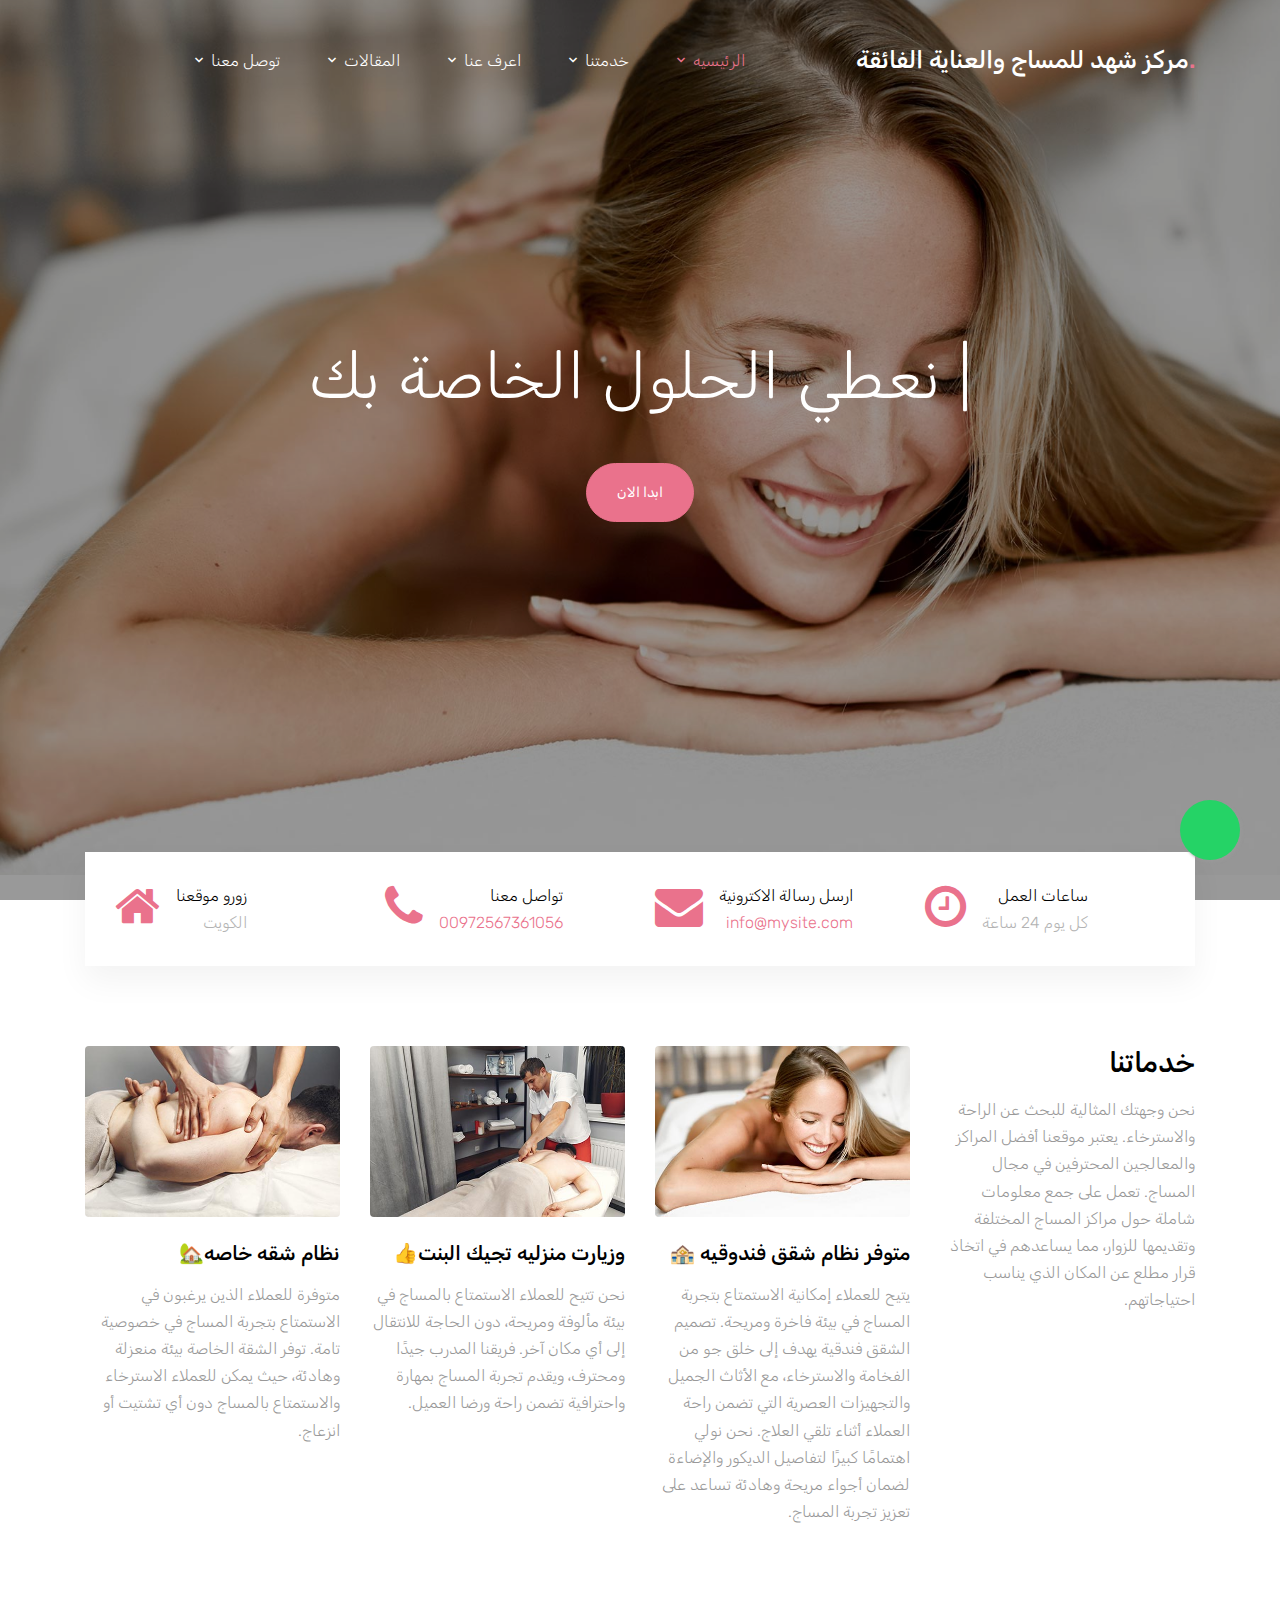
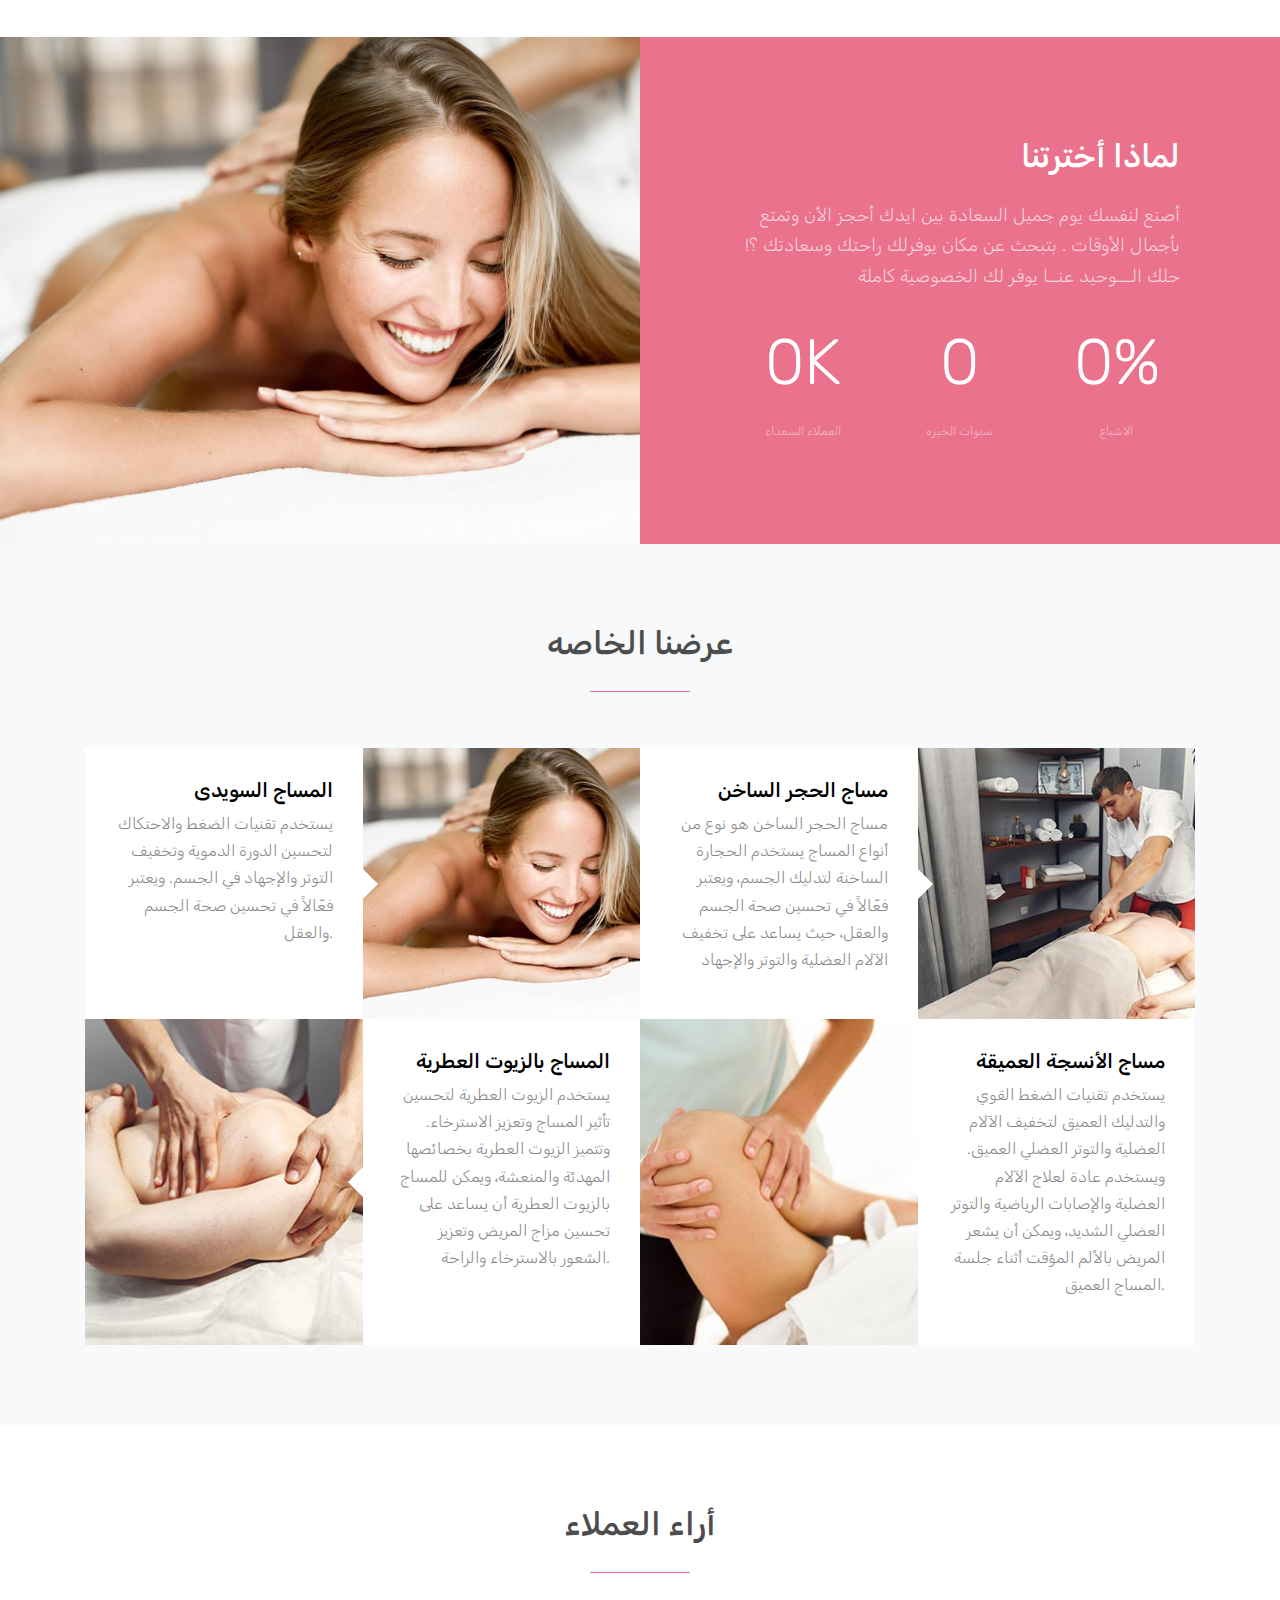
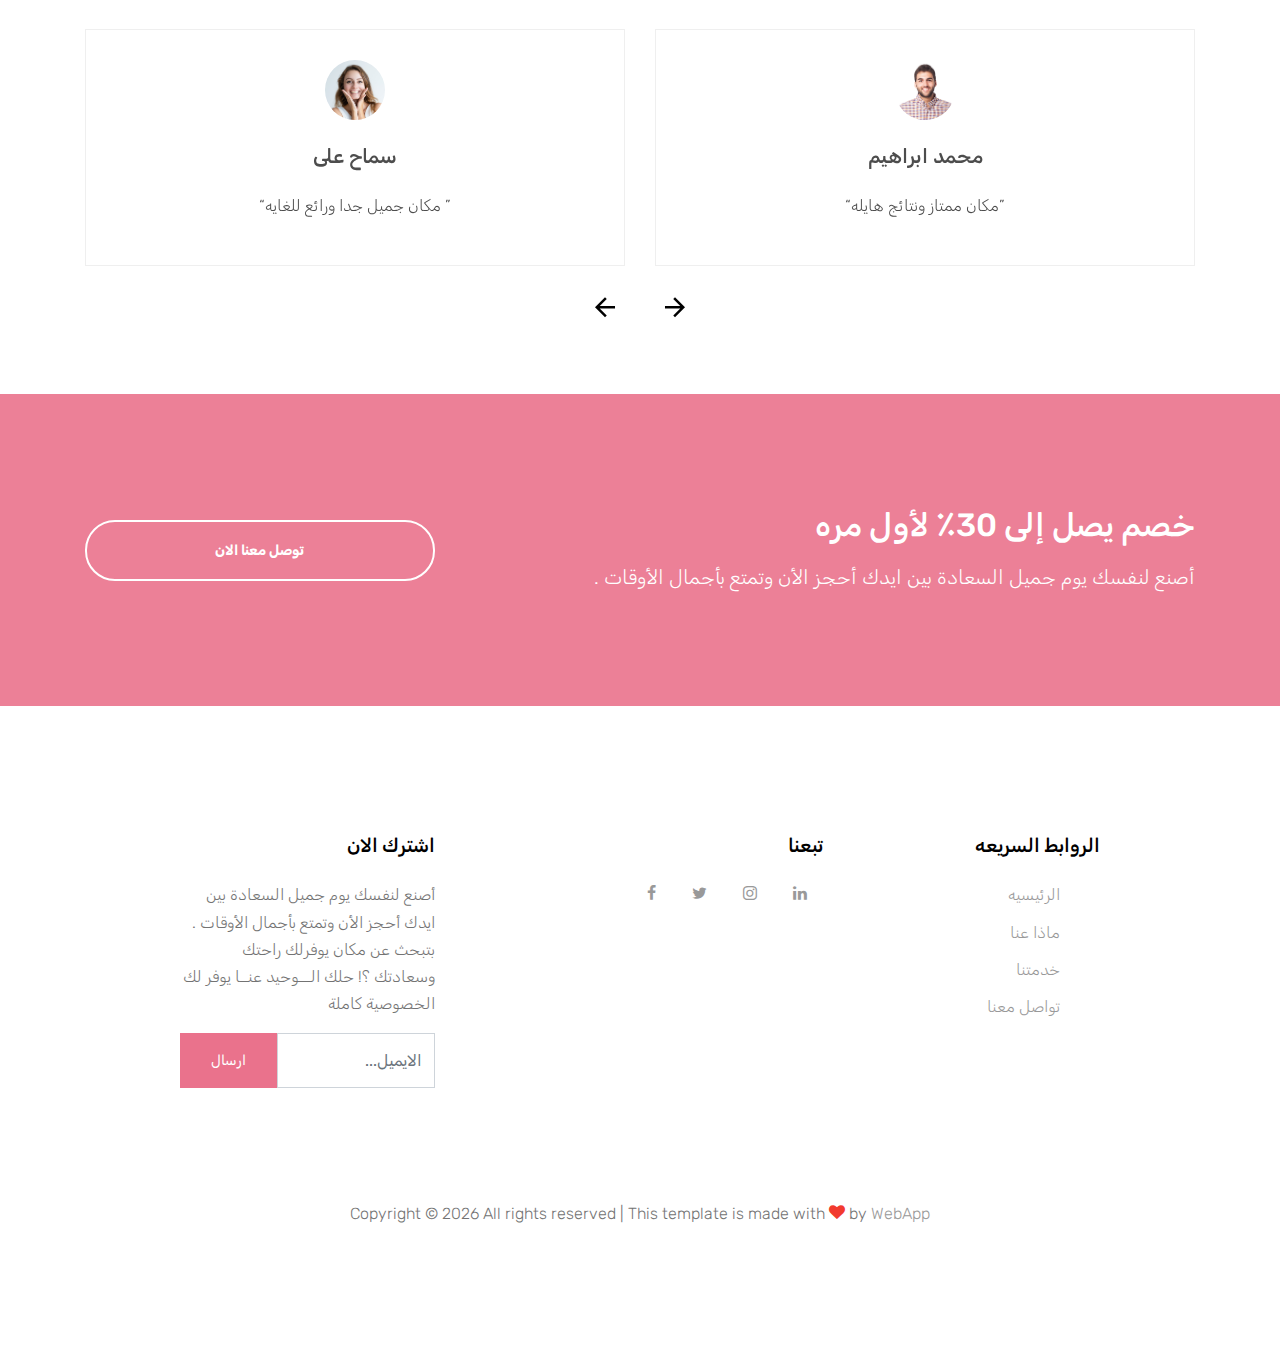
==== index.html @ f2db7c91 "Update index.html" ====
<!DOCTYPE html>
<html lang="en">
  <head>
    <title>Physical Theraphy &mdash; Website Template by Colorlib</title>
    <meta charset="utf-8" />
    <meta
      name="viewport"
      content="width=device-width, initial-scale=1, shrink-to-fit=no"
    />

    <link
      href="https://fonts.googleapis.com/css?family=Rubik:400,700"
      rel="stylesheet"
    />

    <link rel="stylesheet" href="fonts/icomoon/style.css" />

    <link rel="stylesheet" href="css/bootstrap.min.css" />
    <link rel="stylesheet" href="css/magnific-popup.css" />
    <link rel="stylesheet" href="css/jquery-ui.css" />
    <link rel="stylesheet" href="css/owl.carousel.min.css" />
    <link rel="stylesheet" href="css/owl.theme.default.min.css" />

    <link rel="stylesheet" href="css/bootstrap-datepicker.css" />

    <link rel="stylesheet" href="fonts/flaticon/font/flaticon.css" />

    <link rel="stylesheet" href="css/aos.css" />
    <link rel="stylesheet" href="css/rangeslider.css" />

    <link rel="stylesheet" href="css/style.css" />
    <link rel="stylesheet" href="css/style_update.css" />
    <link
      rel="stylesheet"
      href="https://cdnjs.cloudflare.com/ajax/libs/font-awesome/6.4.0/css/all.min.css"
      integrity="sha512-iecdLmaskl7CVkqkXNQ/ZH/XLlvWZOJyj7Yy7tcenmpD1ypASozpmT/E0iPtmFIB46ZmdtAc9eNBvH0H/ZpiBw=="
      crossorigin="anonymous"
      referrerpolicy="no-referrer"
    />
  </head>

  <body>
    <div class="site-wrap" dir="rtl">
      <div class="site-mobile-menu">
        <div class="site-mobile-menu-header">
          <div class="site-mobile-menu-close mt-3">
            <span class="icon-close2 js-menu-toggle"></span>
          </div>
        </div>
        <div class="site-mobile-menu-body"></div>
      </div>

      <header class="site-navbar" role="banner">
        <div class="container">
          <div class="row align-items-center">
            <div class="col-10 col-xl-4">
              <h1 class="mb-0 site-logo text-right">
                <a href="index.html" class="text-white mb-0"
                  ><span class="text-primary">.</span>مركز شهد للمساج والعناية
                  الفائقة
                </a>
              </h1>
            </div>
            <div class="col-12 col-md-8 d-none d-xl-block">
              <nav
                class="site-navigation position-relative text-right"
                role="navigation"
              >
                <ul class="site-menu js-clone-nav mr-auto d-none d-lg-block">
                  <li class="active has-children">
                    <a href="index.html"><span>الرئيسيه</span></a>
                  </li>
                  <li class="has-children">
                    <a href="services.html"><span>خدمتنا</span></a>
                  </li>
                  <li class="has-children">
                    <a href="about.html"><span>اعرف عنا</span></a>
                  </li>
                  <li class="has-children">
                    <a href="blog.html"><span>المقالات</span></a>
                  </li>
                  <li class="has-children">
                    <a href="contact.html"><span>توصل معنا</span></a>
                  </li>
                </ul>
              </nav>
            </div>

            <div
              class="d-inline-block d-xl-none ml-md-0 mr-auto py-3"
              style="position: relative; top: 3px"
            >
              <a href="#" class="site-menu-toggle js-menu-toggle text-white">
                <span class="icon-menu h3"></span>
              </a>
            </div>
          </div>
        </div>
      </header>
    </div>

    <div
      class="site-blocks-cover overlay"
      style="background-image: url(images/hero_bg_1.jpg)"
      data-aos="fade"
      data-stellar-background-ratio="0.5"
    >
      <div class="container">
        <div class="row align-items-center justify-content-center text-center">
          <div class="col-md-10">
            <div class="row justify-content-center mb-4">
              <div class="col-md-10 text-center">
                <h1 data-aos="fade-up" class="mb-5">
                  نعطي الحلول الخاصة بك
                  <span class="typed-words"></span>
                </h1>

                <p data-aos="fade-up" data-aos-delay="100">
                  <a href="#" class="btn btn-primary btn-pill">ابدا الان</a>
                </p>
              </div>
            </div>
          </div>
        </div>
      </div>
    </div>

    <div class="block-quick-info-2">
      <div class="container">
        <div class="block-quick-info-2-inner">
          <div class="row text-right">
            <div class="col-sm-6 col-md-6 col-lg-3 mb-3 mb-lg-0">
              <div class="d-flex quick-info-2">
                <span class="icon icon-home mr-3"></span>
                <div class="text">
                  <strong class="d-block heading">زورو موقعنا </strong>
                  <span class="excerpt">الكويت</span>
                </div>
              </div>
            </div>
            <div class="col-sm-6 col-md-6 col-lg-3 mb-3 mb-lg-0">
              <div class="d-flex quick-info-2">
                <span class="icon icon-phone mr-3"></span>
                <div class="text">
                  <strong class="d-block heading">تواصل معنا</strong>
                  <span class="excerpt"
                    ><a href="#">00972567361056</a></span
                  >
                </div>
              </div>
            </div>
            <div class="col-sm-6 col-md-6 col-lg-3 mb-3 mb-lg-0">
              <div class="d-flex quick-info-2">
                <span class="icon icon-envelope mr-3"></span>
                <div class="text">
                  <strong class="d-block heading"
                    >ارسل رسالة الاكترونية
                  </strong>
                  <span class="excerpt"><a href="#">info@mysite.com</a></span>
                </div>
              </div>
            </div>
            <div class="col-sm-6 col-md-6 col-lg-3 mb-3 mb-lg-0">
              <div class="d-flex quick-info-2">
                <span class="icon icon-clock-o mr-3"></span>
                <div class="text">
                  <strong class="d-block heading">ساعات العمل </strong>
                  <span class="excerpt">كل يوم 24 ساعة </span>
                </div>
              </div>
            </div>
          </div>
        </div>
      </div>
    </div>

    <div class="block-services-1 py-5" dir="rtl">
      <div class="container">
        <div class="row text-right">
          <div class="mb-4 mb-lg-0 col-sm-6 col-md-6 col-lg-3">
            <h3 class="mb-3">خدماتنا</h3>

            <p>
              نحن وجهتك المثالية للبحث عن الراحة والاسترخاء. يعتبر موقعنا أفضل
              المراكز والمعالجين المحترفين في مجال المساج. تعمل على جمع معلومات
              شاملة حول مراكز المساج المختلفة وتقديمها للزوار، مما يساعدهم في
              اتخاذ قرار مطلع عن المكان الذي يناسب احتياجاتهم.
            </p>
          </div>
          <div class="mb-4 mb-lg-0 col-sm-6 col-md-6 col-lg-3">
            <div class="block-service-1-card">
              <a href="#" class="thumbnail-link d-block mb-4"
                ><img src="images/img_1.jpg" alt="Image" class="img-fluid"
              /></a>
              <h3 class="block-service-1-heading mb-3">
                <a href="#">متوفر نظام شقق فندوقيه 🏤 </a>
              </h3>
              <div class="block-service-1-excerpt">
                <p>
                  يتيح للعملاء إمكانية الاستمتاع بتجربة المساج في بيئة فاخرة
                  ومريحة. تصميم الشقق فندقية يهدف إلى خلق جو من الفخامة
                  والاسترخاء، مع الأثاث الجميل والتجهيزات العصرية التي تضمن راحة
                  العملاء أثناء تلقي العلاج. نحن نولي اهتمامًا كبيرًا لتفاصيل
                  الديكور والإضاءة لضمان أجواء مريحة وهادئة تساعد على تعزيز
                  تجربة المساج.
                </p>
              </div>
            </div>
          </div>
          <div class="mb-4 mb-lg-0 col-sm-6 col-md-6 col-lg-3">
            <div class="block-service-1-card">
              <a href="#" class="thumbnail-link d-block mb-4"
                ><img src="images/img_2.jpg" alt="Image" class="img-fluid"
              /></a>
              <h3 class="block-service-1-heading mb-3">
                <a href="#"> وزيارت منزليه تجيك البنت👍 </a>
              </h3>
              <div class="block-service-1-excerpt">
                <p>
                  نحن تتيح للعملاء الاستمتاع بالمساج في بيئة مألوفة ومريحة، دون
                  الحاجة للانتقال إلى أي مكان آخر. فريقنا المدرب جيدًا ومحترف،
                  ويقدم تجربة المساج بمهارة واحترافية تضمن راحة ورضا العميل.
                </p>
              </div>
            </div>
          </div>
          <div class="mb-4 mb-lg-0 col-sm-6 col-md-6 col-lg-3">
            <div class="block-service-1-card">
              <a href="#" class="thumbnail-link d-block mb-4"
                ><img src="images/img_3.jpg" alt="Image" class="img-fluid"
              /></a>
              <h3 class="block-service-1-heading mb-3">
                <a href="#">نظام شقه خاصه🏡 </a>
              </h3>
              <div class="block-service-1-excerpt">
                <p>
                  متوفرة للعملاء الذين يرغبون في الاستمتاع بتجربة المساج في
                  خصوصية تامة. توفر الشقة الخاصة بيئة منعزلة وهادئة، حيث يمكن
                  للعملاء الاسترخاء والاستمتاع بالمساج دون أي تشتيت أو انزعاج.
                </p>
              </div>
            </div>
          </div>
        </div>
      </div>
    </div>

    <div class="block-half-content-1 d-block d-lg-flex mt-5">
      <div
        class="block-half-content-img"
        style="background-image: url('images/hero_bg_1.jpg')"
      ></div>
      <div class="block-half-content-text bg-primary">
        <div class="block-half-content-text-inner">
          <h2 class="block-half-content-heading mb-4 text-right">
            لماذا أخترتنا
          </h2>
          <div class="block-half-content-excerpt">
            <p class="lead text-right">
              أصنع لنفسك يوم جميل السعادة بين ايدك أحجز الأن وتمتع بأجمال
              الأوقات . بتبحث عن مكان يوفرلك راحتك وسعادتك ؟! حلك الـــوحيد
              عنــا يوفر لك الخصوصية كاملة
            </p>
          </div>
        </div>

        <div class="block-counter-1 section-counter">
          <div class="row">
            <div class="col-sm-4">
              <div class="counter">
                <div class="number-wrap">
                  <span class="block-counter-1-number" data-number="3">0</span
                  ><span class="append">K</span>
                </div>
                <span class="block-counter-1-caption">العملاء السعداء</span>
              </div>
            </div>
            <div class="col-sm-4">
              <div class="counter">
                <div class="number-wrap">
                  <span class="block-counter-1-number" data-number="7">0</span
                  ><span class="append"></span>
                </div>
                <span class="block-counter-1-caption">سنوات الخبره</span>
              </div>
            </div>
            <div class="col-sm-4">
              <div class="counter">
                <div class="number-wrap">
                  <span class="block-counter-1-number" data-number="100">0</span
                  ><span class="append">%</span>
                </div>
                <span class="block-counter-1-caption">الاشباع</span>
              </div>
            </div>
          </div>
        </div>
      </div>
    </div>

    <div class="site-section bg-light">
      <div class="container">
        <div class="row mb-5">
          <div class="col-md-12 text-center">
            <h2 class="site-section-heading text-center font-secondary">
              عرضنا الخاصه
            </h2>
          </div>
        </div>
      </div>
      <div class="container">
        <div class="d-block d-lg-flex text-right">
          <div class="half-wrap d-block d-md-flex">
            <div class="half bg-white d-block d-md-flex arrow-right">
              <div class="text">
                <h2>المساج السويدى</h2>
                <p>
                  يستخدم تقنيات الضغط والاحتكاك لتحسين الدورة الدموية وتخفيف
                  التوتر والإجهاد في الجسم. ويعتبر فعّالاً في تحسين صحة الجسم
                  والعقل.
                </p>
              </div>
            </div>
            <div
              class="half bg-img img"
              style="background-image: url('images/img_1.jpg')"
            ></div>
          </div>
          <div class="half-wrap d-block d-md-flex">
            <div class="half bg-white d-block d-md-flex arrow-right">
              <div class="text">
                <h2>مساج الحجر الساخن</h2>
                <p>
                  مساج الحجر الساخن هو نوع من أنواع المساج يستخدم الحجارة
                  الساخنة لتدليك الجسم، ويعتبر فعّالاً في تحسين صحة الجسم
                  والعقل، حيث يساعد على تخفيف الآلام العضلية والتوتر والإجهاد
                </p>
              </div>
            </div>
            <div
              class="half bg-img img"
              style="background-image: url('images/img_2.jpg')"
            ></div>
          </div>
        </div>

        <div class="d-block d-lg-flex text-right">
          <div class="half-wrap d-block d-md-flex">
            <div class="half bg-white d-block d-md-flex arrow-left order-md-2">
              <div class="text">
                <h2>المساج بالزيوت العطرية</h2>
                <p>
                  يستخدم الزيوت العطرية لتحسين تأثير المساج وتعزيز الاسترخاء.
                  وتتميز الزيوت العطرية بخصائصها المهدئة والمنعشة، ويمكن للمساج
                  بالزيوت العطرية أن يساعد على تحسين مزاج المريض وتعزيز الشعور
                  بالاسترخاء والراحة.
                </p>
              </div>
            </div>
            <div
              class="half bg-img img"
              style="background-image: url('images/img_3.jpg')"
            ></div>
          </div>
          <div class="half-wrap d-block d-md-flex">
            <div class="half bg-white d-block d-md-flex arrow-left order-md-2">
              <div class="text">
                <h2>مساج الأنسجة العميقة</h2>
                <p>
                  يستخدم تقنيات الضغط القوي والتدليك العميق لتخفيف الآلام
                  العضلية والتوتر العضلي العميق. ويستخدم عادة لعلاج الآلام
                  العضلية والإصابات الرياضية والتوتر العضلي الشديد، ويمكن أن
                  يشعر المريض بالألم المؤقت أثناء جلسة المساج العميق.
                </p>
              </div>
            </div>
            <div
              class="half bg-img img"
              style="background-image: url('images/img_4.jpg')"
            ></div>
          </div>
        </div>
      </div>
    </div>

    <div class="site-section">
      <div class="container">
        <div class="row mb-5">
          <div class="col-md-12 text-center">
            <h2 class="site-section-heading text-center font-secondary">
              أراء العملاء
            </h2>
          </div>
        </div>
        <div class="row">
          <div class="col-12">
            <div class="owl-carousel-2 owl-carousel">
              <div class="d-block block-testimony mx-auto text-center">
                <div class="person w-25 mx-auto mb-4">
                  <img
                    src="images/person_1.jpg"
                    alt="Image"
                    class="img-fluid rounded-circle w-50 mx-auto"
                  />
                </div>
                <div>
                  <h2 class="h5 mb-4">سماح على</h2>
                  <blockquote>
                    &ldquo;مكان جميل جدا ورائع للغايه &rdquo;
                  </blockquote>
                </div>
              </div>

              <div class="d-block block-testimony mx-auto text-center">
                <div class="person w-25 mx-auto mb-4">
                  <img
                    src="images/person_2.jpg"
                    alt="Image"
                    class="img-fluid rounded-circle w-50 mx-auto"
                  />
                </div>
                <div>
                  <h2 class="h5 mb-4">محمد ابراهيم</h2>
                  <blockquote>&ldquo;مكان ممتاز ونتائج هايله&rdquo;</blockquote>
                </div>
              </div>

              <div class="d-block block-testimony mx-auto text-center">
                <div class="person w-25 mx-auto mb-4">
                  <img
                    src="images/person_3.jpg"
                    alt="Image"
                    class="img-fluid rounded-circle w-50 mx-auto"
                  />
                </div>
                <div>
                  <h2 class="h5 mb-4">مسعد ابراهيم</h2>
                  <blockquote>
                    &ldquo; شكرا لهذا المكان فعلا يستاهل الخدمه هناك فل
                    الفل&rdquo;
                  </blockquote>
                </div>
              </div>

              <div class="d-block block-testimony mx-auto text-center">
                <div class="person w-25 mx-auto mb-4">
                  <img
                    src="images/person_4.jpg"
                    alt="Image"
                    class="img-fluid rounded-circle w-50 mx-auto"
                  />
                </div>
                <div>
                  <h2 class="h5 mb-4">على السيد</h2>
                  <blockquote>
                    &ldquo;الخدمه فيه ممتازه لدرجه انى بروح هناك كل اسبوع&rdquo;
                  </blockquote>
                </div>
              </div>
            </div>
          </div>
        </div>
      </div>
    </div>

    <div
      class="mt-5 block-cta-1 primary-overlay"
      style="background-image: url('images/hero_bg_2.jpg')"
      dir="rtl"
    >
      <div class="container">
        <div class="row align-items-center justify-content-between">
          <div class="col-lg-7 mb-4 mb-lg-0">
            <h2 class="mb-3 mt-0 text-white text-right">
              خصم يصل إلى 30٪ لأول مره
            </h2>
            <p class="mb-0 text-white lead text-right">
              أصنع لنفسك يوم جميل السعادة بين ايدك أحجز الأن وتمتع بأجمال
              الأوقات .
            </p>
          </div>
          <div class="col-lg-4">
            <p class="mb-0">
              <a
                href="contact.html"
                class="btn btn-outline-white text-white btn-md btn-pill px-5 font-weight-bold btn-block"
                >توصل معنا الان</a
              >
            </p>
          </div>
        </div>
      </div>
    </div>
    <a
      href="https://api.whatsapp.com/send?phone=00972567361056"
      class="whatsapp-float"
      target="_blank"
    >
      <i class="fab fa-whatsapp"></i>
      <div class="whatsapp-popup">تواصل معنا</div>
    </a>

    <footer class="site-footer">
      <div class="container">
        <div class="row justify-content-center text-right" dir="rtl">
          <div class="col-md-7">
            <div class="row">
              <div class="col-md-6 mb-5 mb-lg-0 col-lg-5">
                <h2 class="footer-heading mb-4">الروابط السريعه</h2>
                <ul class="list-unstyled">
                  <li><a href="#">الرئيسيه</a></li>
                  <li><a href="#">ماذا عنا</a></li>
                  <li><a href="#">خدمتنا</a></li>
                  <li><a href="#">تواصل معنا</a></li>
                </ul>
              </div>
              <div class="col-md-6 mb-5 mb-lg-0 col-lg-5">
                <h2 class="footer-heading mb-4">تبعنا</h2>
                <a href="#" class="pl-0 pr-3"
                  ><span class="icon-facebook"></span
                ></a>
                <a href="#" class="pl-3 pr-3"
                  ><span class="icon-twitter"></span
                ></a>
                <a href="#" class="pl-3 pr-3"
                  ><span class="icon-instagram"></span
                ></a>
                <a href="#" class="pl-3 pr-3"
                  ><span class="icon-linkedin"></span
                ></a>
              </div>
            </div>
          </div>
          <div class="col-lg-3">
            <h2 class="footer-heading mb-4">اشترك الان</h2>
            <p>
              أصنع لنفسك يوم جميل السعادة بين ايدك أحجز الأن وتمتع بأجمال
              الأوقات . بتبحث عن مكان يوفرلك راحتك وسعادتك ؟! حلك الـــوحيد
              عنــا يوفر لك الخصوصية كاملة
            </p>
            <form action="#" method="post" class="subscription">
              <div class="input-group mb-3 d-flex align-items-stretch">
                <input
                  type="text"
                  class="form-control bg-transparent"
                  placeholder="الايميل..."
                  aria-label="Enter Email"
                  aria-describedby="button-addon2"
                />
                <button
                  class="btn btn-primary text-white"
                  type="button"
                  id="button-addon2"
                >
                  ارسال
                </button>
              </div>
            </form>
          </div>
        </div>
        <div class="row pt-5 mt-5">
          <div class="col-12 text-md-center text-left">
            <p>
              <!-- Link back to Colorlib can't be removed. Template is licensed under CC BY 3.0. -->
              Copyright &copy;
              <script>
                document.write(new Date().getFullYear());
              </script>
              All rights reserved | This template is made with
              <i class="icon-heart text-danger" aria-hidden="true"></i> by
              <a href="" target="_blank">WebApp</a>
              <!-- Link back to Colorlib can't be removed. Template is licensed under CC BY 3.0. -->
            </p>
          </div>
        </div>
      </div>
    </footer>

    <script src="js/jquery-3.3.1.min.js"></script>
    <script src="js/jquery-migrate-3.0.1.min.js"></script>
    <script src="js/jquery-ui.js"></script>
    <script src="js/popper.min.js"></script>
    <script src="js/bootstrap.min.js"></script>
    <script src="js/owl.carousel.min.js"></script>
    <script src="js/jquery.stellar.min.js"></script>
    <script src="js/jquery.countdown.min.js"></script>
    <script src="js/jquery.magnific-popup.min.js"></script>
    <script src="js/jquery.animateNumber.min.js"></script>
    <script src="js/jquery.waypoints.min.js"></script>

    <script src="js/bootstrap-datepicker.min.js"></script>
    <script src="js/aos.js"></script>
    <script src="js/rangeslider.min.js"></script>

    <script src="js/typed.js"></script>
    <script>
      var typed = new Typed('.typed-words', {
        strings: ['ألم', 'إجهاد', 'تعب'],
        typeSpeed: 80,
        backSpeed: 80,
        backDelay: 4000,
        startDelay: 1000,
        loop: true,
        showCursor: true,
      });
    </script>

    <script src="js/main.js"></script>
  </body>
</html>
---- fonts/icomoon/style.css ----
@font-face {
  font-family: 'icomoon';
  src:  url('fonts/icomoon.eot?10si43');
  src:  url('fonts/icomoon.eot?10si43#iefix') format('embedded-opentype'),
    url('fonts/icomoon.ttf?10si43') format('truetype'),
    url('fonts/icomoon.woff?10si43') format('woff'),
    url('fonts/icomoon.svg?10si43#icomoon') format('svg');
  font-weight: normal;
  font-style: normal;
}

[class^="icon-"], [class*=" icon-"] {
  /* use !important to prevent issues with browser extensions that change fonts */
  font-family: 'icomoon' !important;
  speak: none;
  font-style: normal;
  font-weight: normal;
  font-variant: normal;
  text-transform: none;
  line-height: 1;

  /* Better Font Rendering =========== */
  -webkit-font-smoothing: antialiased;
  -moz-osx-font-smoothing: grayscale;
}

.icon-asterisk:before {
  content: "\f069";
}
.icon-plus:before {
  content: "\f067";
}
.icon-question:before {
  content: "\f128";
}
.icon-minus:before {
  content: "\f068";
}
.icon-glass:before {
  content: "\f000";
}
.icon-music:before {
  content: "\f001";
}
.icon-search:before {
  content: "\f002";
}
.icon-envelope-o:before {
  content: "\f003";
}
.icon-heart:before {
  content: "\f004";
}
.icon-star:before {
  content: "\f005";
}
.icon-star-o:before {
  content: "\f006";
}
.icon-user:before {
  content: "\f007";
}
.icon-film:before {
  content: "\f008";
}
.icon-th-large:before {
  content: "\f009";
}
.icon-th:before {
  content: "\f00a";
}
.icon-th-list:before {
  content: "\f00b";
}
.icon-check:before {
  content: "\f00c";
}
.icon-close:before {
  content: "\f00d";
}
.icon-remove:before {
  content: "\f00d";
}
.icon-times:before {
  content: "\f00d";
}
.icon-search-plus:before {
  content: "\f00e";
}
.icon-search-minus:before {
  content: "\f010";
}
.icon-power-off:before {
  content: "\f011";
}
.icon-signal:before {
  content: "\f012";
}
.icon-cog:before {
  content: "\f013";
}
.icon-gear:before {
  content: "\f013";
}
.icon-trash-o:before {
  content: "\f014";
}
.icon-home:before {
  content: "\f015";
}
.icon-file-o:before {
  content: "\f016";
}
.icon-clock-o:before {
  content: "\f017";
}
.icon-road:before {
  content: "\f018";
}
.icon-download:before {
  content: "\f019";
}
.icon-arrow-circle-o-down:before {
  content: "\f01a";
}
.icon-arrow-circle-o-up:before {
  content: "\f01b";
}
.icon-inbox:before {
  content: "\f01c";
}
.icon-play-circle-o:before {
  content: "\f01d";
}
.icon-repeat:before {
  content: "\f01e";
}
.icon-rotate-right:before {
  content: "\f01e";
}
.icon-refresh:before {
  content: "\f021";
}
.icon-list-alt:before {
  content: "\f022";
}
.icon-lock:before {
  content: "\f023";
}
.icon-flag:before {
  content: "\f024";
}
.icon-headphones:before {
  content: "\f025";
}
.icon-volume-off:before {
  content: "\f026";
}
.icon-volume-down:before {
  content: "\f027";
}
.icon-volume-up:before {
  content: "\f028";
}
.icon-qrcode:before {
  content: "\f029";
}
.icon-barcode:before {
  content: "\f02a";
}
.icon-tag:before {
  content: "\f02b";
}
.icon-tags:before {
  content: "\f02c";
}
.icon-book:before {
  content: "\f02d";
}
.icon-bookmark:before {
  content: "\f02e";
}
.icon-print:before {
  content: "\f02f";
}
.icon-camera:before {
  content: "\f030";
}
.icon-font:before {
  content: "\f031";
}
.icon-bold:before {
  content: "\f032";
}
.icon-italic:before {
  content: "\f033";
}
.icon-text-height:before {
  content: "\f034";
}
.icon-text-width:before {
  content: "\f035";
}
.icon-align-left:before {
  content: "\f036";
}
.icon-align-center:before {
  content: "\f037";
}
.icon-align-right:before {
  content: "\f038";
}
.icon-align-justify:before {
  content: "\f039";
}
.icon-list:before {
  content: "\f03a";
}
.icon-dedent:before {
  content: "\f03b";
}
.icon-outdent:before {
  content: "\f03b";
}
.icon-indent:before {
  content: "\f03c";
}
.icon-video-camera:before {
  content: "\f03d";
}
.icon-image:before {
  content: "\f03e";
}
.icon-photo:before {
  content: "\f03e";
}
.icon-picture-o:before {
  content: "\f03e";
}
.icon-pencil:before {
  content: "\f040";
}
.icon-map-marker:before {
  content: "\f041";
}
.icon-adjust:before {
  content: "\f042";
}
.icon-tint:before {
  content: "\f043";
}
.icon-edit:before {
  content: "\f044";
}
.icon-pencil-square-o:before {
  content: "\f044";
}
.icon-share-square-o:before {
  content: "\f045";
}
.icon-check-square-o:before {
  content: "\f046";
}
.icon-arrows:before {
  content: "\f047";
}
.icon-step-backward:before {
  content: "\f048";
}
.icon-fast-backward:before {
  content: "\f049";
}
.icon-backward:before {
  content: "\f04a";
}
.icon-play:before {
  content: "\f04b";
}
.icon-pause:before {
  content: "\f04c";
}
.icon-stop:before {
  content: "\f04d";
}
.icon-forward:before {
  content: "\f04e";
}
.icon-fast-forward:before {
  content: "\f050";
}
.icon-step-forward:before {
  content: "\f051";
}
.icon-eject:before {
  content: "\f052";
}
.icon-chevron-left:before {
  content: "\f053";
}
.icon-chevron-right:before {
  content: "\f054";
}
.icon-plus-circle:before {
  content: "\f055";
}
.icon-minus-circle:before {
  content: "\f056";
}
.icon-times-circle:before {
  content: "\f057";
}
.icon-check-circle:before {
  content: "\f058";
}
.icon-question-circle:before {
  content: "\f059";
}
.icon-info-circle:before {
  content: "\f05a";
}
.icon-crosshairs:before {
  content: "\f05b";
}
.icon-times-circle-o:before {
  content: "\f05c";
}
.icon-check-circle-o:before {
  content: "\f05d";
}
.icon-ban:before {
  content: "\f05e";
}
.icon-arrow-left:before {
  content: "\f060";
}
.icon-arrow-right:before {
  content: "\f061";
}
.icon-arrow-up:before {
  content: "\f062";
}
.icon-arrow-down:before {
  content: "\f063";
}
.icon-mail-forward:before {
  content: "\f064";
}
.icon-share:before {
  content: "\f064";
}
.icon-expand:before {
  content: "\f065";
}
.icon-compress:before {
  content: "\f066";
}
.icon-exclamation-circle:before {
  content: "\f06a";
}
.icon-gift:before {
  content: "\f06b";
}
.icon-leaf:before {
  content: "\f06c";
}
.icon-fire:before {
  content: "\f06d";
}
.icon-eye:before {
  content: "\f06e";
}
.icon-eye-slash:before {
  content: "\f070";
}
.icon-exclamation-triangle:before {
  content: "\f071";
}
.icon-warning:before {
  content: "\f071";
}
.icon-plane:before {
  content: "\f072";
}
.icon-calendar:before {
  content: "\f073";
}
.icon-random:before {
  content: "\f074";
}
.icon-comment:before {
  content: "\f075";
}
.icon-magnet:before {
  content: "\f076";
}
.icon-chevron-up:before {
  content: "\f077";
}
.icon-chevron-down:before {
  content: "\f078";
}
.icon-retweet:before {
  content: "\f079";
}
.icon-shopping-cart:before {
  content: "\f07a";
}
.icon-folder:before {
  content: "\f07b";
}
.icon-folder-open:before {
  content: "\f07c";
}
.icon-arrows-v:before {
  content: "\f07d";
}
.icon-arrows-h:before {
  content: "\f07e";
}
.icon-bar-chart:before {
  content: "\f080";
}
.icon-bar-chart-o:before {
  content: "\f080";
}
.icon-twitter-square:before {
  content: "\f081";
}
.icon-facebook-square:before {
  content: "\f082";
}
.icon-camera-retro:before {
  content: "\f083";
}
.icon-key:before {
  content: "\f084";
}
.icon-cogs:before {
  content: "\f085";
}
.icon-gears:before {
  content: "\f085";
}
.icon-comments:before {
  content: "\f086";
}
.icon-thumbs-o-up:before {
  content: "\f087";
}
.icon-thumbs-o-down:before {
  content: "\f088";
}
.icon-star-half:before {
  content: "\f089";
}
.icon-heart-o:before {
  content: "\f08a";
}
.icon-sign-out:before {
  content: "\f08b";
}
.icon-linkedin-square:before {
  content: "\f08c";
}
.icon-thumb-tack:before {
  content: "\f08d";
}
.icon-external-link:before {
  content: "\f08e";
}
.icon-sign-in:before {
  content: "\f090";
}
.icon-trophy:before {
  content: "\f091";
}
.icon-github-square:before {
  content: "\f092";
}
.icon-upload:before {
  content: "\f093";
}
.icon-lemon-o:before {
  content: "\f094";
}
.icon-phone:before {
  content: "\f095";
}
.icon-square-o:before {
  content: "\f096";
}
.icon-bookmark-o:before {
  content: "\f097";
}
.icon-phone-square:before {
  content: "\f098";
}
.icon-twitter:before {
  content: "\f099";
}
.icon-facebook:before {
  content: "\f09a";
}
.icon-facebook-f:before {
  content: "\f09a";
}
.icon-github:before {
  content: "\f09b";
}
.icon-unlock:before {
  content: "\f09c";
}
.icon-credit-card:before {
  content: "\f09d";
}
.icon-feed:before {
  content: "\f09e";
}
.icon-rss:before {
  content: "\f09e";
}
.icon-hdd-o:before {
  content: "\f0a0";
}
.icon-bullhorn:before {
  content: "\f0a1";
}
.icon-bell-o:before {
  content: "\f0a2";
}
.icon-certificate:before {
  content: "\f0a3";
}
.icon-hand-o-right:before {
  content: "\f0a4";
}
.icon-hand-o-left:before {
  content: "\f0a5";
}
.icon-hand-o-up:before {
  content: "\f0a6";
}
.icon-hand-o-down:before {
  content: "\f0a7";
}
.icon-arrow-circle-left:before {
  content: "\f0a8";
}
.icon-arrow-circle-right:before {
  content: "\f0a9";
}
.icon-arrow-circle-up:before {
  content: "\f0aa";
}
.icon-arrow-circle-down:before {
  content: "\f0ab";
}
.icon-globe:before {
  content: "\f0ac";
}
.icon-wrench:before {
  content: "\f0ad";
}
.icon-tasks:before {
  content: "\f0ae";
}
.icon-filter:before {
  content: "\f0b0";
}
.icon-briefcase:before {
  content: "\f0b1";
}
.icon-arrows-alt:before {
  content: "\f0b2";
}
.icon-group:before {
  content: "\f0c0";
}
.icon-users:before {
  content: "\f0c0";
}
.icon-chain:before {
  content: "\f0c1";
}
.icon-link:before {
  content: "\f0c1";
}
.icon-cloud:before {
  content: "\f0c2";
}
.icon-flask:before {
  content: "\f0c3";
}
.icon-cut:before {
  content: "\f0c4";
}
.icon-scissors:before {
  content: "\f0c4";
}
.icon-copy:before {
  content: "\f0c5";
}
.icon-files-o:before {
  content: "\f0c5";
}
.icon-paperclip:before {
  content: "\f0c6";
}
.icon-floppy-o:before {
  content: "\f0c7";
}
.icon-save:before {
  content: "\f0c7";
}
.icon-square:before {
  content: "\f0c8";
}
.icon-bars:before {
  content: "\f0c9";
}
.icon-navicon:before {
  content: "\f0c9";
}
.icon-reorder:before {
  content: "\f0c9";
}
.icon-list-ul:before {
  content: "\f0ca";
}
.icon-list-ol:before {
  content: "\f0cb";
}
.icon-strikethrough:before {
  content: "\f0cc";
}
.icon-underline:before {
  content: "\f0cd";
}
.icon-table:before {
  content: "\f0ce";
}
.icon-magic:before {
  content: "\f0d0";
}
.icon-truck:before {
  content: "\f0d1";
}
.icon-pinterest:before {
  content: "\f0d2";
}
.icon-pinterest-square:before {
  content: "\f0d3";
}
.icon-google-plus-square:before {
  content: "\f0d4";
}
.icon-google-plus:before {
  content: "\f0d5";
}
.icon-money:before {
  content: "\f0d6";
}
.icon-caret-down:before {
  content: "\f0d7";
}
.icon-caret-up:before {
  content: "\f0d8";
}
.icon-caret-left:before {
  content: "\f0d9";
}
.icon-caret-right:before {
  content: "\f0da";
}
.icon-columns:before {
  content: "\f0db";
}
.icon-sort:before {
  content: "\f0dc";
}
.icon-unsorted:before {
  content: "\f0dc";
}
.icon-sort-desc:before {
  content: "\f0dd";
}
.icon-sort-down:before {
  content: "\f0dd";
}
.icon-sort-asc:before {
  content: "\f0de";
}
.icon-sort-up:before {
  content: "\f0de";
}
.icon-envelope:before {
  content: "\f0e0";
}
.icon-linkedin:before {
  content: "\f0e1";
}
.icon-rotate-left:before {
  content: "\f0e2";
}
.icon-undo:before {
  content: "\f0e2";
}
.icon-gavel:before {
  content: "\f0e3";
}
.icon-legal:before {
  content: "\f0e3";
}
.icon-dashboard:before {
  content: "\f0e4";
}
.icon-tachometer:before {
  content: "\f0e4";
}
.icon-comment-o:before {
  content: "\f0e5";
}
.icon-comments-o:before {
  content: "\f0e6";
}
.icon-bolt:before {
  content: "\f0e7";
}
.icon-flash:before {
  content: "\f0e7";
}
.icon-sitemap:before {
  content: "\f0e8";
}
.icon-umbrella:before {
  content: "\f0e9";
}
.icon-clipboard:before {
  content: "\f0ea";
}
.icon-paste:before {
  content: "\f0ea";
}
.icon-lightbulb-o:before {
  content: "\f0eb";
}
.icon-exchange:before {
  content: "\f0ec";
}
.icon-cloud-download:before {
  content: "\f0ed";
}
.icon-cloud-upload:before {
  content: "\f0ee";
}
.icon-user-md:before {
  content: "\f0f0";
}
.icon-stethoscope:before {
  content: "\f0f1";
}
.icon-suitcase:before {
  content: "\f0f2";
}
.icon-bell:before {
  content: "\f0f3";
}
.icon-coffee:before {
  content: "\f0f4";
}
.icon-cutlery:before {
  content: "\f0f5";
}
.icon-file-text-o:before {
  content: "\f0f6";
}
.icon-building-o:before {
  content: "\f0f7";
}
.icon-hospital-o:before {
  content: "\f0f8";
}
.icon-ambulance:before {
  content: "\f0f9";
}
.icon-medkit:before {
  content: "\f0fa";
}
.icon-fighter-jet:before {
  content: "\f0fb";
}
.icon-beer:before {
  content: "\f0fc";
}
.icon-h-square:before {
  content: "\f0fd";
}
.icon-plus-square:before {
  content: "\f0fe";
}
.icon-angle-double-left:before {
  content: "\f100";
}
.icon-angle-double-right:before {
  content: "\f101";
}
.icon-angle-double-up:before {
  content: "\f102";
}
.icon-angle-double-down:before {
  content: "\f103";
}
.icon-angle-left:before {
  content: "\f104";
}
.icon-angle-right:before {
  content: "\f105";
}
.icon-angle-up:before {
  content: "\f106";
}
.icon-angle-down:before {
  content: "\f107";
}
.icon-desktop:before {
  content: "\f108";
}
.icon-laptop:before {
  content: "\f109";
}
.icon-tablet:before {
  content: "\f10a";
}
.icon-mobile:before {
  content: "\f10b";
}
.icon-mobile-phone:before {
  content: "\f10b";
}
.icon-circle-o:before {
  content: "\f10c";
}
.icon-quote-left:before {
  content: "\f10d";
}
.icon-quote-right:before {
  content: "\f10e";
}
.icon-spinner:before {
  content: "\f110";
}
.icon-circle:before {
  content: "\f111";
}
.icon-mail-reply:before {
  content: "\f112";
}
.icon-reply:before {
  content: "\f112";
}
.icon-github-alt:before {
  content: "\f113";
}
.icon-folder-o:before {
  content: "\f114";
}
.icon-folder-open-o:before {
  content: "\f115";
}
.icon-smile-o:before {
  content: "\f118";
}
.icon-frown-o:before {
  content: "\f119";
}
.icon-meh-o:before {
  content: "\f11a";
}
.icon-gamepad:before {
  content: "\f11b";
}
.icon-keyboard-o:before {
  content: "\f11c";
}
.icon-flag-o:before {
  content: "\f11d";
}
.icon-flag-checkered:before {
  content: "\f11e";
}
.icon-terminal:before {
  content: "\f120";
}
.icon-code:before {
  content: "\f121";
}
.icon-mail-reply-all:before {
  content: "\f122";
}
.icon-reply-all:before {
  content: "\f122";
}
.icon-star-half-empty:before {
  content: "\f123";
}
.icon-star-half-full:before {
  content: "\f123";
}
.icon-star-half-o:before {
  content: "\f123";
}
.icon-location-arrow:before {
  content: "\f124";
}
.icon-crop:before {
  content: "\f125";
}
.icon-code-fork:before {
  content: "\f126";
}
.icon-chain-broken:before {
  content: "\f127";
}
.icon-unlink:before {
  content: "\f127";
}
.icon-info:before {
  content: "\f129";
}
.icon-exclamation:before {
  content: "\f12a";
}
.icon-superscript:before {
  content: "\f12b";
}
.icon-subscript:before {
  content: "\f12c";
}
.icon-eraser:before {
  content: "\f12d";
}
.icon-puzzle-piece:before {
  content: "\f12e";
}
.icon-microphone:before {
  content: "\f130";
}
.icon-microphone-slash:before {
  content: "\f131";
}
.icon-shield:before {
  content: "\f132";
}
.icon-calendar-o:before {
  content: "\f133";
}
.icon-fire-extinguisher:before {
  content: "\f134";
}
.icon-rocket:before {
  content: "\f135";
}
.icon-maxcdn:before {
  content: "\f136";
}
.icon-chevron-circle-left:before {
  content: "\f137";
}
.icon-chevron-circle-right:before {
  content: "\f138";
}
.icon-chevron-circle-up:before {
  content: "\f139";
}
.icon-chevron-circle-down:before {
  content: "\f13a";
}
.icon-html5:before {
  content: "\f13b";
}
.icon-css3:before {
  content: "\f13c";
}
.icon-anchor:before {
  content: "\f13d";
}
.icon-unlock-alt:before {
  content: "\f13e";
}
.icon-bullseye:before {
  content: "\f140";
}
.icon-ellipsis-h:before {
  content: "\f141";
}
.icon-ellipsis-v:before {
  content: "\f142";
}
.icon-rss-square:before {
  content: "\f143";
}
.icon-play-circle:before {
  content: "\f144";
}
.icon-ticket:before {
  content: "\f145";
}
.icon-minus-square:before {
  content: "\f146";
}
.icon-minus-square-o:before {
  content: "\f147";
}
.icon-level-up:before {
  content: "\f148";
}
.icon-level-down:before {
  content: "\f149";
}
.icon-check-square:before {
  content: "\f14a";
}
.icon-pencil-square:before {
  content: "\f14b";
}
.icon-external-link-square:before {
  content: "\f14c";
}
.icon-share-square:before {
  content: "\f14d";
}
.icon-compass:before {
  content: "\f14e";
}
.icon-caret-square-o-down:before {
  content: "\f150";
}
.icon-toggle-down:before {
  content: "\f150";
}
.icon-caret-square-o-up:before {
  content: "\f151";
}
.icon-toggle-up:before {
  content: "\f151";
}
.icon-caret-square-o-right:before {
  content: "\f152";
}
.icon-toggle-right:before {
  content: "\f152";
}
.icon-eur:before {
  content: "\f153";
}
.icon-euro:before {
  content: "\f153";
}
.icon-gbp:before {
  content: "\f154";
}
.icon-dollar:before {
  content: "\f155";
}
.icon-usd:before {
  content: "\f155";
}
.icon-inr:before {
  content: "\f156";
}
.icon-rupee:before {
  content: "\f156";
}
.icon-cny:before {
  content: "\f157";
}
.icon-jpy:before {
  content: "\f157";
}
.icon-rmb:before {
  content: "\f157";
}
.icon-yen:before {
  content: "\f157";
}
.icon-rouble:before {
  content: "\f158";
}
.icon-rub:before {
  content: "\f158";
}
.icon-ruble:before {
  content: "\f158";
}
.icon-krw:before {
  content: "\f159";
}
.icon-won:before {
  content: "\f159";
}
.icon-bitcoin:before {
  content: "\f15a";
}
.icon-btc:before {
  content: "\f15a";
}
.icon-file:before {
  content: "\f15b";
}
.icon-file-text:before {
  content: "\f15c";
}
.icon-sort-alpha-asc:before {
  content: "\f15d";
}
.icon-sort-alpha-desc:before {
  content: "\f15e";
}
.icon-sort-amount-asc:before {
  content: "\f160";
}
.icon-sort-amount-desc:before {
  content: "\f161";
}
.icon-sort-numeric-asc:before {
  content: "\f162";
}
.icon-sort-numeric-desc:before {
  content: "\f163";
}
.icon-thumbs-up:before {
  content: "\f164";
}
.icon-thumbs-down:before {
  content: "\f165";
}
.icon-youtube-square:before {
  content: "\f166";
}
.icon-youtube:before {
  content: "\f167";
}
.icon-xing:before {
  content: "\f168";
}
.icon-xing-square:before {
  content: "\f169";
}
.icon-youtube-play:before {
  content: "\f16a";
}
.icon-dropbox:before {
  content: "\f16b";
}
.icon-stack-overflow:before {
  content: "\f16c";
}
.icon-instagram:before {
  content: "\f16d";
}
.icon-flickr:before {
  content: "\f16e";
}
.icon-adn:before {
  content: "\f170";
}
.icon-bitbucket:before {
  content: "\f171";
}
.icon-bitbucket-square:before {
  content: "\f172";
}
.icon-tumblr:before {
  content: "\f173";
}
.icon-tumblr-square:before {
  content: "\f174";
}
.icon-long-arrow-down:before {
  content: "\f175";
}
.icon-long-arrow-up:before {
  content: "\f176";
}
.icon-long-arrow-left:before {
  content: "\f177";
}
.icon-long-arrow-right:before {
  content: "\f178";
}
.icon-apple:before {
  content: "\f179";
}
.icon-windows:before {
  content: "\f17a";
}
.icon-android:before {
  content: "\f17b";
}
.icon-linux:before {
  content: "\f17c";
}
.icon-dribbble:before {
  content: "\f17d";
}
.icon-skype:before {
  content: "\f17e";
}
.icon-foursquare:before {
  content: "\f180";
}
.icon-trello:before {
  content: "\f181";
}
.icon-female:before {
  content: "\f182";
}
.icon-male:before {
  content: "\f183";
}
.icon-gittip:before {
  content: "\f184";
}
.icon-gratipay:before {
  content: "\f184";
}
.icon-sun-o:before {
  content: "\f185";
}
.icon-moon-o:before {
  content: "\f186";
}
.icon-archive:before {
  content: "\f187";
}
.icon-bug:before {
  content: "\f188";
}
.icon-vk:before {
  content: "\f189";
}
.icon-weibo:before {
  content: "\f18a";
}
.icon-renren:before {
  content: "\f18b";
}
.icon-pagelines:before {
  content: "\f18c";
}
.icon-stack-exchange:before {
  content: "\f18d";
}
.icon-arrow-circle-o-right:before {
  content: "\f18e";
}
.icon-arrow-circle-o-left:before {
  content: "\f190";
}
.icon-caret-square-o-left:before {
  content: "\f191";
}
.icon-toggle-left:before {
  content: "\f191";
}
.icon-dot-circle-o:before {
  content: "\f192";
}
.icon-wheelchair:before {
  content: "\f193";
}
.icon-vimeo-square:before {
  content: "\f194";
}
.icon-try:before {
  content: "\f195";
}
.icon-turkish-lira:before {
  content: "\f195";
}
.icon-plus-square-o:before {
  content: "\f196";
}
.icon-space-shuttle:before {
  content: "\f197";
}
.icon-slack:before {
  content: "\f198";
}
.icon-envelope-square:before {
  content: "\f199";
}
.icon-wordpress:before {
  content: "\f19a";
}
.icon-openid:before {
  content: "\f19b";
}
.icon-bank:before {
  content: "\f19c";
}
.icon-institution:before {
  content: "\f19c";
}
.icon-university:before {
  content: "\f19c";
}
.icon-graduation-cap:before {
  content: "\f19d";
}
.icon-mortar-board:before {
  content: "\f19d";
}
.icon-yahoo:before {
  content: "\f19e";
}
.icon-google:before {
  content: "\f1a0";
}
.icon-reddit:before {
  content: "\f1a1";
}
.icon-reddit-square:before {
  content: "\f1a2";
}
.icon-stumbleupon-circle:before {
  content: "\f1a3";
}
.icon-stumbleupon:before {
  content: "\f1a4";
}
.icon-delicious:before {
  content: "\f1a5";
}
.icon-digg:before {
  content: "\f1a6";
}
.icon-pied-piper-pp:before {
  content: "\f1a7";
}
.icon-pied-piper-alt:before {
  content: "\f1a8";
}
.icon-drupal:before {
  content: "\f1a9";
}
.icon-joomla:before {
  content: "\f1aa";
}
.icon-language:before {
  content: "\f1ab";
}
.icon-fax:before {
  content: "\f1ac";
}
.icon-building:before {
  content: "\f1ad";
}
.icon-child:before {
  content: "\f1ae";
}
.icon-paw:before {
  content: "\f1b0";
}
.icon-spoon:before {
  content: "\f1b1";
}
.icon-cube:before {
  content: "\f1b2";
}
.icon-cubes:before {
  content: "\f1b3";
}
.icon-behance:before {
  content: "\f1b4";
}
.icon-behance-square:before {
  content: "\f1b5";
}
.icon-steam:before {
  content: "\f1b6";
}
.icon-steam-square:before {
  content: "\f1b7";
}
.icon-recycle:before {
  content: "\f1b8";
}
.icon-automobile:before {
  content: "\f1b9";
}
.icon-car:before {
  content: "\f1b9";
}
.icon-cab:before {
  content: "\f1ba";
}
.icon-taxi:before {
  content: "\f1ba";
}
.icon-tree:before {
  content: "\f1bb";
}
.icon-spotify:before {
  content: "\f1bc";
}
.icon-deviantart:before {
  content: "\f1bd";
}
.icon-soundcloud:before {
  content: "\f1be";
}
.icon-database:before {
  content: "\f1c0";
}
.icon-file-pdf-o:before {
  content: "\f1c1";
}
.icon-file-word-o:before {
  content: "\f1c2";
}
.icon-file-excel-o:before {
  content: "\f1c3";
}
.icon-file-powerpoint-o:before {
  content: "\f1c4";
}
.icon-file-image-o:before {
  content: "\f1c5";
}
.icon-file-photo-o:before {
  content: "\f1c5";
}
.icon-file-picture-o:before {
  content: "\f1c5";
}
.icon-file-archive-o:before {
  content: "\f1c6";
}
.icon-file-zip-o:before {
  content: "\f1c6";
}
.icon-file-audio-o:before {
  content: "\f1c7";
}
.icon-file-sound-o:before {
  content: "\f1c7";
}
.icon-file-movie-o:before {
  content: "\f1c8";
}
.icon-file-video-o:before {
  content: "\f1c8";
}
.icon-file-code-o:before {
  content: "\f1c9";
}
.icon-vine:before {
  content: "\f1ca";
}
.icon-codepen:before {
  content: "\f1cb";
}
.icon-jsfiddle:before {
  content: "\f1cc";
}
.icon-life-bouy:before {
  content: "\f1cd";
}
.icon-life-buoy:before {
  content: "\f1cd";
}
.icon-life-ring:before {
  content: "\f1cd";
}
.icon-life-saver:before {
  content: "\f1cd";
}
.icon-support:before {
  content: "\f1cd";
}
.icon-circle-o-notch:before {
  content: "\f1ce";
}
.icon-ra:before {
  content: "\f1d0";
}
.icon-rebel:before {
  content: "\f1d0";
}
.icon-resistance:before {
  content: "\f1d0";
}
.icon-empire:before {
  content: "\f1d1";
}
.icon-ge:before {
  content: "\f1d1";
}
.icon-git-square:before {
  content: "\f1d2";
}
.icon-git:before {
  content: "\f1d3";
}
.icon-hacker-news:before {
  content: "\f1d4";
}
.icon-y-combinator-square:before {
  content: "\f1d4";
}
.icon-yc-square:before {
  content: "\f1d4";
}
.icon-tencent-weibo:before {
  content: "\f1d5";
}
.icon-qq:before {
  content: "\f1d6";
}
.icon-wechat:before {
  content: "\f1d7";
}
.icon-weixin:before {
  content: "\f1d7";
}
.icon-paper-plane:before {
  content: "\f1d8";
}
.icon-send:before {
  content: "\f1d8";
}
.icon-paper-plane-o:before {
  content: "\f1d9";
}
.icon-send-o:before {
  content: "\f1d9";
}
.icon-history:before {
  content: "\f1da";
}
.icon-circle-thin:before {
  content: "\f1db";
}
.icon-header:before {
  content: "\f1dc";
}
.icon-paragraph:before {
  content: "\f1dd";
}
.icon-sliders:before {
  content: "\f1de";
}
.icon-share-alt:before {
  content: "\f1e0";
}
.icon-share-alt-square:before {
  content: "\f1e1";
}
.icon-bomb:before {
  content: "\f1e2";
}
.icon-futbol-o:before {
  content: "\f1e3";
}
.icon-soccer-ball-o:before {
  content: "\f1e3";
}
.icon-tty:before {
  content: "\f1e4";
}
.icon-binoculars:before {
  content: "\f1e5";
}
.icon-plug:before {
  content: "\f1e6";
}
.icon-slideshare:before {
  content: "\f1e7";
}
.icon-twitch:before {
  content: "\f1e8";
}
.icon-yelp:before {
  content: "\f1e9";
}
.icon-newspaper-o:before {
  content: "\f1ea";
}
.icon-wifi:before {
  content: "\f1eb";
}
.icon-calculator:before {
  content: "\f1ec";
}
.icon-paypal:before {
  content: "\f1ed";
}
.icon-google-wallet:before {
  content: "\f1ee";
}
.icon-cc-visa:before {
  content: "\f1f0";
}
.icon-cc-mastercard:before {
  content: "\f1f1";
}
.icon-cc-discover:before {
  content: "\f1f2";
}
.icon-cc-amex:before {
  content: "\f1f3";
}
.icon-cc-paypal:before {
  content: "\f1f4";
}
.icon-cc-stripe:before {
  content: "\f1f5";
}
.icon-bell-slash:before {
  content: "\f1f6";
}
.icon-bell-slash-o:before {
  content: "\f1f7";
}
.icon-trash:before {
  content: "\f1f8";
}
.icon-copyright:before {
  content: "\f1f9";
}
.icon-at:before {
  content: "\f1fa";
}
.icon-eyedropper:before {
  content: "\f1fb";
}
.icon-paint-brush:before {
  content: "\f1fc";
}
.icon-birthday-cake:before {
  content: "\f1fd";
}
.icon-area-chart:before {
  content: "\f1fe";
}
.icon-pie-chart:before {
  content: "\f200";
}
.icon-line-chart:before {
  content: "\f201";
}
.icon-lastfm:before {
  content: "\f202";
}
.icon-lastfm-square:before {
  content: "\f203";
}
.icon-toggle-off:before {
  content: "\f204";
}
.icon-toggle-on:before {
  content: "\f205";
}
.icon-bicycle:before {
  content: "\f206";
}
.icon-bus:before {
  content: "\f207";
}
.icon-ioxhost:before {
  content: "\f208";
}
.icon-angellist:before {
  content: "\f209";
}
.icon-cc:before {
  content: "\f20a";
}
.icon-ils:before {
  content: "\f20b";
}
.icon-shekel:before {
  content: "\f20b";
}
.icon-sheqel:before {
  content: "\f20b";
}
.icon-meanpath:before {
  content: "\f20c";
}
.icon-buysellads:before {
  content: "\f20d";
}
.icon-connectdevelop:before {
  content: "\f20e";
}
.icon-dashcube:before {
  content: "\f210";
}
.icon-forumbee:before {
  content: "\f211";
}
.icon-leanpub:before {
  content: "\f212";
}
.icon-sellsy:before {
  content: "\f213";
}
.icon-shirtsinbulk:before {
  content: "\f214";
}
.icon-simplybuilt:before {
  content: "\f215";
}
.icon-skyatlas:before {
  content: "\f216";
}
.icon-cart-plus:before {
  content: "\f217";
}
.icon-cart-arrow-down:before {
  content: "\f218";
}
.icon-diamond:before {
  content: "\f219";
}
.icon-ship:before {
  content: "\f21a";
}
.icon-user-secret:before {
  content: "\f21b";
}
.icon-motorcycle:before {
  content: "\f21c";
}
.icon-street-view:before {
  content: "\f21d";
}
.icon-heartbeat:before {
  content: "\f21e";
}
.icon-venus:before {
  content: "\f221";
}
.icon-mars:before {
  content: "\f222";
}
.icon-mercury:before {
  content: "\f223";
}
.icon-intersex:before {
  content: "\f224";
}
.icon-transgender:before {
  content: "\f224";
}
.icon-transgender-alt:before {
  content: "\f225";
}
.icon-venus-double:before {
  content: "\f226";
}
.icon-mars-double:before {
  content: "\f227";
}
.icon-venus-mars:before {
  content: "\f228";
}
.icon-mars-stroke:before {
  content: "\f229";
}
.icon-mars-stroke-v:before {
  content: "\f22a";
}
.icon-mars-stroke-h:before {
  content: "\f22b";
}
.icon-neuter:before {
  content: "\f22c";
}
.icon-genderless:before {
  content: "\f22d";
}
.icon-facebook-official:before {
  content: "\f230";
}
.icon-pinterest-p:before {
  content: "\f231";
}
.icon-whatsapp:before {
  content: "\f232";
}
.icon-server:before {
  content: "\f233";
}
.icon-user-plus:before {
  content: "\f234";
}
.icon-user-times:before {
  content: "\f235";
}
.icon-bed:before {
  content: "\f236";
}
.icon-hotel:before {
  content: "\f236";
}
.icon-viacoin:before {
  content: "\f237";
}
.icon-train:before {
  content: "\f238";
}
.icon-subway:before {
  content: "\f239";
}
.icon-medium:before {
  content: "\f23a";
}
.icon-y-combinator:before {
  content: "\f23b";
}
.icon-yc:before {
  content: "\f23b";
}
.icon-optin-monster:before {
  content: "\f23c";
}
.icon-opencart:before {
  content: "\f23d";
}
.icon-expeditedssl:before {
  content: "\f23e";
}
.icon-battery:before {
  content: "\f240";
}
.icon-battery-4:before {
  content: "\f240";
}
.icon-battery-full:before {
  content: "\f240";
}
.icon-battery-3:before {
  content: "\f241";
}
.icon-battery-three-quarters:before {
  content: "\f241";
}
.icon-battery-2:before {
  content: "\f242";
}
.icon-battery-half:before {
  content: "\f242";
}
.icon-battery-1:before {
  content: "\f243";
}
.icon-battery-quarter:before {
  content: "\f243";
}
.icon-battery-0:before {
  content: "\f244";
}
.icon-battery-empty:before {
  content: "\f244";
}
.icon-mouse-pointer:before {
  content: "\f245";
}
.icon-i-cursor:before {
  content: "\f246";
}
.icon-object-group:before {
  content: "\f247";
}
.icon-object-ungroup:before {
  content: "\f248";
}
.icon-sticky-note:before {
  content: "\f249";
}
.icon-sticky-note-o:before {
  content: "\f24a";
}
.icon-cc-jcb:before {
  content: "\f24b";
}
.icon-cc-diners-club:before {
  content: "\f24c";
}
.icon-clone:before {
  content: "\f24d";
}
.icon-balance-scale:before {
  content: "\f24e";
}
.icon-hourglass-o:before {
  content: "\f250";
}
.icon-hourglass-1:before {
  content: "\f251";
}
.icon-hourglass-start:before {
  content: "\f251";
}
.icon-hourglass-2:before {
  content: "\f252";
}
.icon-hourglass-half:before {
  content: "\f252";
}
.icon-hourglass-3:before {
  content: "\f253";
}
.icon-hourglass-end:before {
  content: "\f253";
}
.icon-hourglass:before {
  content: "\f254";
}
.icon-hand-grab-o:before {
  content: "\f255";
}
.icon-hand-rock-o:before {
  content: "\f255";
}
.icon-hand-paper-o:before {
  content: "\f256";
}
.icon-hand-stop-o:before {
  content: "\f256";
}
.icon-hand-scissors-o:before {
  content: "\f257";
}
.icon-hand-lizard-o:before {
  content: "\f258";
}
.icon-hand-spock-o:before {
  content: "\f259";
}
.icon-hand-pointer-o:before {
  content: "\f25a";
}
.icon-hand-peace-o:before {
  content: "\f25b";
}
.icon-trademark:before {
  content: "\f25c";
}
.icon-registered:before {
  content: "\f25d";
}
.icon-creative-commons:before {
  content: "\f25e";
}
.icon-gg:before {
  content: "\f260";
}
.icon-gg-circle:before {
  content: "\f261";
}
.icon-tripadvisor:before {
  content: "\f262";
}
.icon-odnoklassniki:before {
  content: "\f263";
}
.icon-odnoklassniki-square:before {
  content: "\f264";
}
.icon-get-pocket:before {
  content: "\f265";
}
.icon-wikipedia-w:before {
  content: "\f266";
}
.icon-safari:before {
  content: "\f267";
}
.icon-chrome:before {
  content: "\f268";
}
.icon-firefox:before {
  content: "\f269";
}
.icon-opera:before {
  content: "\f26a";
}
.icon-internet-explorer:before {
  content: "\f26b";
}
.icon-television:before {
  content: "\f26c";
}
.icon-tv:before {
  content: "\f26c";
}
.icon-contao:before {
  content: "\f26d";
}
.icon-500px:before {
  content: "\f26e";
}
.icon-amazon:before {
  content: "\f270";
}
.icon-calendar-plus-o:before {
  content: "\f271";
}
.icon-calendar-minus-o:before {
  content: "\f272";
}
.icon-calendar-times-o:before {
  content: "\f273";
}
.icon-calendar-check-o:before {
  content: "\f274";
}
.icon-industry:before {
  content: "\f275";
}
.icon-map-pin:before {
  content: "\f276";
}
.icon-map-signs:before {
  content: "\f277";
}
.icon-map-o:before {
  content: "\f278";
}
.icon-map:before {
  content: "\f279";
}
.icon-commenting:before {
  content: "\f27a";
}
.icon-commenting-o:before {
  content: "\f27b";
}
.icon-houzz:before {
  content: "\f27c";
}
.icon-vimeo:before {
  content: "\f27d";
}
.icon-black-tie:before {
  content: "\f27e";
}
.icon-fonticons:before {
  content: "\f280";
}
.icon-reddit-alien:before {
  content: "\f281";
}
.icon-edge:before {
  content: "\f282";
}
.icon-credit-card-alt:before {
  content: "\f283";
}
.icon-codiepie:before {
  content: "\f284";
}
.icon-modx:before {
  content: "\f285";
}
.icon-fort-awesome:before {
  content: "\f286";
}
.icon-usb:before {
  content: "\f287";
}
.icon-product-hunt:before {
  content: "\f288";
}
.icon-mixcloud:before {
  content: "\f289";
}
.icon-scribd:before {
  content: "\f28a";
}
.icon-pause-circle:before {
  content: "\f28b";
}
.icon-pause-circle-o:before {
  content: "\f28c";
}
.icon-stop-circle:before {
  content: "\f28d";
}
.icon-stop-circle-o:before {
  content: "\f28e";
}
.icon-shopping-bag:before {
  content: "\f290";
}
.icon-shopping-basket:before {
  content: "\f291";
}
.icon-hashtag:before {
  content: "\f292";
}
.icon-bluetooth:before {
  content: "\f293";
}
.icon-bluetooth-b:before {
  content: "\f294";
}
.icon-percent:before {
  content: "\f295";
}
.icon-gitlab:before {
  content: "\f296";
}
.icon-wpbeginner:before {
  content: "\f297";
}
.icon-wpforms:before {
  content: "\f298";
}
.icon-envira:before {
  content: "\f299";
}
.icon-universal-access:before {
  content: "\f29a";
}
.icon-wheelchair-alt:before {
  content: "\f29b";
}
.icon-question-circle-o:before {
  content: "\f29c";
}
.icon-blind:before {
  content: "\f29d";
}
.icon-audio-description:before {
  content: "\f29e";
}
.icon-volume-control-phone:before {
  content: "\f2a0";
}
.icon-braille:before {
  content: "\f2a1";
}
.icon-assistive-listening-systems:before {
  content: "\f2a2";
}
.icon-american-sign-language-interpreting:before {
  content: "\f2a3";
}
.icon-asl-interpreting:before {
  content: "\f2a3";
}
.icon-deaf:before {
  content: "\f2a4";
}
.icon-deafness:before {
  content: "\f2a4";
}
.icon-hard-of-hearing:before {
  content: "\f2a4";
}
.icon-glide:before {
  content: "\f2a5";
}
.icon-glide-g:before {
  content: "\f2a6";
}
.icon-sign-language:before {
  content: "\f2a7";
}
.icon-signing:before {
  content: "\f2a7";
}
.icon-low-vision:before {
  content: "\f2a8";
}
.icon-viadeo:before {
  content: "\f2a9";
}
.icon-viadeo-square:before {
  content: "\f2aa";
}
.icon-snapchat:before {
  content: "\f2ab";
}
.icon-snapchat-ghost:before {
  content: "\f2ac";
}
.icon-snapchat-square:before {
  content: "\f2ad";
}
.icon-pied-piper:before {
  content: "\f2ae";
}
.icon-first-order:before {
  content: "\f2b0";
}
.icon-yoast:before {
  content: "\f2b1";
}
.icon-themeisle:before {
  content: "\f2b2";
}
.icon-google-plus-circle:before {
  content: "\f2b3";
}
.icon-google-plus-official:before {
  content: "\f2b3";
}
.icon-fa:before {
  content: "\f2b4";
}
.icon-font-awesome:before {
  content: "\f2b4";
}
.icon-handshake-o:before {
  content: "\f2b5";
}
.icon-envelope-open:before {
  content: "\f2b6";
}
.icon-envelope-open-o:before {
  content: "\f2b7";
}
.icon-linode:before {
  content: "\f2b8";
}
.icon-address-book:before {
  content: "\f2b9";
}
.icon-address-book-o:before {
  content: "\f2ba";
}
.icon-address-card:before {
  content: "\f2bb";
}
.icon-vcard:before {
  content: "\f2bb";
}
.icon-address-card-o:before {
  content: "\f2bc";
}
.icon-vcard-o:before {
  content: "\f2bc";
}
.icon-user-circle:before {
  content: "\f2bd";
}
.icon-user-circle-o:before {
  content: "\f2be";
}
.icon-user-o:before {
  content: "\f2c0";
}
.icon-id-badge:before {
  content: "\f2c1";
}
.icon-drivers-license:before {
  content: "\f2c2";
}
.icon-id-card:before {
  content: "\f2c2";
}
.icon-drivers-license-o:before {
  content: "\f2c3";
}
.icon-id-card-o:before {
  content: "\f2c3";
}
.icon-quora:before {
  content: "\f2c4";
}
.icon-free-code-camp:before {
  content: "\f2c5";
}
.icon-telegram:before {
  content: "\f2c6";
}
.icon-thermometer:before {
  content: "\f2c7";
}
.icon-thermometer-4:before {
  content: "\f2c7";
}
.icon-thermometer-full:before {
  content: "\f2c7";
}
.icon-thermometer-3:before {
  content: "\f2c8";
}
.icon-thermometer-three-quarters:before {
  content: "\f2c8";
}
.icon-thermometer-2:before {
  content: "\f2c9";
}
.icon-thermometer-half:before {
  content: "\f2c9";
}
.icon-thermometer-1:before {
  content: "\f2ca";
}
.icon-thermometer-quarter:before {
  content: "\f2ca";
}
.icon-thermometer-0:before {
  content: "\f2cb";
}
.icon-thermometer-empty:before {
  content: "\f2cb";
}
.icon-shower:before {
  content: "\f2cc";
}
.icon-bath:before {
  content: "\f2cd";
}
.icon-bathtub:before {
  content: "\f2cd";
}
.icon-s15:before {
  content: "\f2cd";
}
.icon-podcast:before {
  content: "\f2ce";
}
.icon-window-maximize:before {
  content: "\f2d0";
}
.icon-window-minimize:before {
  content: "\f2d1";
}
.icon-window-restore:before {
  content: "\f2d2";
}
.icon-times-rectangle:before {
  content: "\f2d3";
}
.icon-window-close:before {
  content: "\f2d3";
}
.icon-times-rectangle-o:before {
  content: "\f2d4";
}
.icon-window-close-o:before {
  content: "\f2d4";
}
.icon-bandcamp:before {
  content: "\f2d5";
}
.icon-grav:before {
  content: "\f2d6";
}
.icon-etsy:before {
  content: "\f2d7";
}
.icon-imdb:before {
  content: "\f2d8";
}
.icon-ravelry:before {
  content: "\f2d9";
}
.icon-eercast:before {
  content: "\f2da";
}
.icon-microchip:before {
  content: "\f2db";
}
.icon-snowflake-o:before {
  content: "\f2dc";
}
.icon-superpowers:before {
  content: "\f2dd";
}
.icon-wpexplorer:before {
  content: "\f2de";
}
.icon-meetup:before {
  content: "\f2e0";
}
.icon-3d_rotation:before {
  content: "\e84d";
}
.icon-ac_unit:before {
  content: "\eb3b";
}
.icon-alarm:before {
  content: "\e855";
}
.icon-access_alarms:before {
  content: "\e191";
}
.icon-schedule:before {
  content: "\e8b5";
}
.icon-accessibility:before {
  content: "\e84e";
}
.icon-accessible:before {
  content: "\e914";
}
.icon-account_balance:before {
  content: "\e84f";
}
.icon-account_balance_wallet:before {
  content: "\e850";
}
.icon-account_box:before {
  content: "\e851";
}
.icon-account_circle:before {
  content: "\e853";
}
.icon-adb:before {
  content: "\e60e";
}
.icon-add:before {
  content: "\e145";
}
.icon-add_a_photo:before {
  content: "\e439";
}
.icon-alarm_add:before {
  content: "\e856";
}
.icon-add_alert:before {
  content: "\e003";
}
.icon-add_box:before {
  content: "\e146";
}
.icon-add_circle:before {
  content: "\e147";
}
.icon-control_point:before {
  content: "\e3ba";
}
.icon-add_location:before {
  content: "\e567";
}
.icon-add_shopping_cart:before {
  content: "\e854";
}
.icon-queue:before {
  content: "\e03c";
}
.icon-add_to_queue:before {
  content: "\e05c";
}
.icon-adjust2:before {
  content: "\e39e";
}
.icon-airline_seat_flat:before {
  content: "\e630";
}
.icon-airline_seat_flat_angled:before {
  content: "\e631";
}
.icon-airline_seat_individual_suite:before {
  content: "\e632";
}
.icon-airline_seat_legroom_extra:before {
  content: "\e633";
}
.icon-airline_seat_legroom_normal:before {
  content: "\e634";
}
.icon-airline_seat_legroom_reduced:before {
  content: "\e635";
}
.icon-airline_seat_recline_extra:before {
  content: "\e636";
}
.icon-airline_seat_recline_normal:before {
  content: "\e637";
}
.icon-flight:before {
  content: "\e539";
}
.icon-airplanemode_inactive:before {
  content: "\e194";
}
.icon-airplay:before {
  content: "\e055";
}
.icon-airport_shuttle:before {
  content: "\eb3c";
}
.icon-alarm_off:before {
  content: "\e857";
}
.icon-alarm_on:before {
  content: "\e858";
}
.icon-album:before {
  content: "\e019";
}
.icon-all_inclusive:before {
  content: "\eb3d";
}
.icon-all_out:before {
  content: "\e90b";
}
.icon-android2:before {
  content: "\e859";
}
.icon-announcement:before {
  content: "\e85a";
}
.icon-apps:before {
  content: "\e5c3";
}
.icon-archive2:before {
  content: "\e149";
}
.icon-arrow_back:before {
  content: "\e5c4";
}
.icon-arrow_downward:before {
  content: "\e5db";
}
.icon-arrow_drop_down:before {
  content: "\e5c5";
}
.icon-arrow_drop_down_circle:before {
  content: "\e5c6";
}
.icon-arrow_drop_up:before {
  content: "\e5c7";
}
.icon-arrow_forward:before {
  content: "\e5c8";
}
.icon-arrow_upward:before {
  content: "\e5d8";
}
.icon-art_track:before {
  content: "\e060";
}
.icon-aspect_ratio:before {
  content: "\e85b";
}
.icon-poll:before {
  content: "\e801";
}
.icon-assignment:before {
  content: "\e85d";
}
.icon-assignment_ind:before {
  content: "\e85e";
}
.icon-assignment_late:before {
  content: "\e85f";
}
.icon-assignment_return:before {
  content: "\e860";
}
.icon-assignment_returned:before {
  content: "\e861";
}
.icon-assignment_turned_in:before {
  content: "\e862";
}
.icon-assistant:before {
  content: "\e39f";
}
.icon-flag2:before {
  content: "\e153";
}
.icon-attach_file:before {
  content: "\e226";
}
.icon-attach_money:before {
  content: "\e227";
}
.icon-attachment:before {
  content: "\e2bc";
}
.icon-audiotrack:before {
  content: "\e3a1";
}
.icon-autorenew:before {
  content: "\e863";
}
.icon-av_timer:before {
  content: "\e01b";
}
.icon-backspace:before {
  content: "\e14a";
}
.icon-cloud_upload:before {
  content: "\e2c3";
}
.icon-battery_alert:before {
  content: "\e19c";
}
.icon-battery_charging_full:before {
  content: "\e1a3";
}
.icon-battery_std:before {
  content: "\e1a5";
}
.icon-battery_unknown:before {
  content: "\e1a6";
}
.icon-beach_access:before {
  content: "\eb3e";
}
.icon-beenhere:before {
  content: "\e52d";
}
.icon-block:before {
  content: "\e14b";
}
.icon-bluetooth2:before {
  content: "\e1a7";
}
.icon-bluetooth_searching:before {
  content: "\e1aa";
}
.icon-bluetooth_connected:before {
  content: "\e1a8";
}
.icon-bluetooth_disabled:before {
  content: "\e1a9";
}
.icon-blur_circular:before {
  content: "\e3a2";
}
.icon-blur_linear:before {
  content: "\e3a3";
}
.icon-blur_off:before {
  content: "\e3a4";
}
.icon-blur_on:before {
  content: "\e3a5";
}
.icon-class:before {
  content: "\e86e";
}
.icon-turned_in:before {
  content: "\e8e6";
}
.icon-turned_in_not:before {
  content: "\e8e7";
}
.icon-border_all:before {
  content: "\e228";
}
.icon-border_bottom:before {
  content: "\e229";
}
.icon-border_clear:before {
  content: "\e22a";
}
.icon-border_color:before {
  content: "\e22b";
}
.icon-border_horizontal:before {
  content: "\e22c";
}
.icon-border_inner:before {
  content: "\e22d";
}
.icon-border_left:before {
  content: "\e22e";
}
.icon-border_outer:before {
  content: "\e22f";
}
.icon-border_right:before {
  content: "\e230";
}
.icon-border_style:before {
  content: "\e231";
}
.icon-border_top:before {
  content: "\e232";
}
.icon-border_vertical:before {
  content: "\e233";
}
.icon-branding_watermark:before {
  content: "\e06b";
}
.icon-brightness_1:before {
  content: "\e3a6";
}
.icon-brightness_2:before {
  content: "\e3a7";
}
.icon-brightness_3:before {
  content: "\e3a8";
}
.icon-brightness_4:before {
  content: "\e3a9";
}
.icon-brightness_low:before {
  content: "\e1ad";
}
.icon-brightness_medium:before {
  content: "\e1ae";
}
.icon-brightness_high:before {
  content: "\e1ac";
}
.icon-brightness_auto:before {
  content: "\e1ab";
}
.icon-broken_image:before {
  content: "\e3ad";
}
.icon-brush:before {
  content: "\e3ae";
}
.icon-bubble_chart:before {
  content: "\e6dd";
}
.icon-bug_report:before {
  content: "\e868";
}
.icon-build:before {
  content: "\e869";
}
.icon-burst_mode:before {
  content: "\e43c";
}
.icon-domain:before {
  content: "\e7ee";
}
.icon-business_center:before {
  content: "\eb3f";
}
.icon-cached:before {
  content: "\e86a";
}
.icon-cake:before {
  content: "\e7e9";
}
.icon-phone2:before {
  content: "\e0cd";
}
.icon-call_end:before {
  content: "\e0b1";
}
.icon-call_made:before {
  content: "\e0b2";
}
.icon-merge_type:before {
  content: "\e252";
}
.icon-call_missed:before {
  content: "\e0b4";
}
.icon-call_missed_outgoing:before {
  content: "\e0e4";
}
.icon-call_received:before {
  content: "\e0b5";
}
.icon-call_split:before {
  content: "\e0b6";
}
.icon-call_to_action:before {
  content: "\e06c";
}
.icon-camera2:before {
  content: "\e3af";
}
.icon-photo_camera:before {
  content: "\e412";
}
.icon-camera_enhance:before {
  content: "\e8fc";
}
.icon-camera_front:before {
  content: "\e3b1";
}
.icon-camera_rear:before {
  content: "\e3b2";
}
.icon-camera_roll:before {
  content: "\e3b3";
}
.icon-cancel:before {
  content: "\e5c9";
}
.icon-redeem:before {
  content: "\e8b1";
}
.icon-card_membership:before {
  content: "\e8f7";
}
.icon-card_travel:before {
  content: "\e8f8";
}
.icon-casino:before {
  content: "\eb40";
}
.icon-cast:before {
  content: "\e307";
}
.icon-cast_connected:before {
  content: "\e308";
}
.icon-center_focus_strong:before {
  content: "\e3b4";
}
.icon-center_focus_weak:before {
  content: "\e3b5";
}
.icon-change_history:before {
  content: "\e86b";
}
.icon-chat:before {
  content: "\e0b7";
}
.icon-chat_bubble:before {
  content: "\e0ca";
}
.icon-chat_bubble_outline:before {
  content: "\e0cb";
}
.icon-check2:before {
  content: "\e5ca";
}
.icon-check_box:before {
  content: "\e834";
}
.icon-check_box_outline_blank:before {
  content: "\e835";
}
.icon-check_circle:before {
  content: "\e86c";
}
.icon-navigate_before:before {
  content: "\e408";
}
.icon-navigate_next:before {
  content: "\e409";
}
.icon-child_care:before {
  content: "\eb41";
}
.icon-child_friendly:before {
  content: "\eb42";
}
.icon-chrome_reader_mode:before {
  content: "\e86d";
}
.icon-close2:before {
  content: "\e5cd";
}
.icon-clear_all:before {
  content: "\e0b8";
}
.icon-closed_caption:before {
  content: "\e01c";
}
.icon-wb_cloudy:before {
  content: "\e42d";
}
.icon-cloud_circle:before {
  content: "\e2be";
}
.icon-cloud_done:before {
  content: "\e2bf";
}
.icon-cloud_download:before {
  content: "\e2c0";
}
.icon-cloud_off:before {
  content: "\e2c1";
}
.icon-cloud_queue:before {
  content: "\e2c2";
}
.icon-code2:before {
  content: "\e86f";
}
.icon-photo_library:before {
  content: "\e413";
}
.icon-collections_bookmark:before {
  content: "\e431";
}
.icon-palette:before {
  content: "\e40a";
}
.icon-colorize:before {
  content: "\e3b8";
}
.icon-comment2:before {
  content: "\e0b9";
}
.icon-compare:before {
  content: "\e3b9";
}
.icon-compare_arrows:before {
  content: "\e915";
}
.icon-laptop2:before {
  content: "\e31e";
}
.icon-confirmation_number:before {
  content: "\e638";
}
.icon-contact_mail:before {
  content: "\e0d0";
}
.icon-contact_phone:before {
  content: "\e0cf";
}
.icon-contacts:before {
  content: "\e0ba";
}
.icon-content_copy:before {
  content: "\e14d";
}
.icon-content_cut:before {
  content: "\e14e";
}
.icon-content_paste:before {
  content: "\e14f";
}
.icon-control_point_duplicate:before {
  content: "\e3bb";
}
.icon-copyright2:before {
  content: "\e90c";
}
.icon-mode_edit:before {
  content: "\e254";
}
.icon-create_new_folder:before {
  content: "\e2cc";
}
.icon-payment:before {
  content: "\e8a1";
}
.icon-crop2:before {
  content: "\e3be";
}
.icon-crop_16_9:before {
  content: "\e3bc";
}
.icon-crop_3_2:before {
  content: "\e3bd";
}
.icon-crop_landscape:before {
  content: "\e3c3";
}
.icon-crop_7_5:before {
  content: "\e3c0";
}
.icon-crop_din:before {
  content: "\e3c1";
}
.icon-crop_free:before {
  content: "\e3c2";
}
.icon-crop_original:before {
  content: "\e3c4";
}
.icon-crop_portrait:before {
  content: "\e3c5";
}
.icon-crop_rotate:before {
  content: "\e437";
}
.icon-crop_square:before {
  content: "\e3c6";
}
.icon-dashboard2:before {
  content: "\e871";
}
.icon-data_usage:before {
  content: "\e1af";
}
.icon-date_range:before {
  content: "\e916";
}
.icon-dehaze:before {
  content: "\e3c7";
}
.icon-delete:before {
  content: "\e872";
}
.icon-delete_forever:before {
  content: "\e92b";
}
.icon-delete_sweep:before {
  content: "\e16c";
}
.icon-description:before {
  content: "\e873";
}
.icon-desktop_mac:before {
  content: "\e30b";
}
.icon-desktop_windows:before {
  content: "\e30c";
}
.icon-details:before {
  content: "\e3c8";
}
.icon-developer_board:before {
  content: "\e30d";
}
.icon-developer_mode:before {
  content: "\e1b0";
}
.icon-device_hub:before {
  content: "\e335";
}
.icon-phonelink:before {
  content: "\e326";
}
.icon-devices_other:before {
  content: "\e337";
}
.icon-dialer_sip:before {
  content: "\e0bb";
}
.icon-dialpad:before {
  content: "\e0bc";
}
.icon-directions:before {
  content: "\e52e";
}
.icon-directions_bike:before {
  content: "\e52f";
}
.icon-directions_boat:before {
  content: "\e532";
}
.icon-directions_bus:before {
  content: "\e530";
}
.icon-directions_car:before {
  content: "\e531";
}
.icon-directions_railway:before {
  content: "\e534";
}
.icon-directions_run:before {
  content: "\e566";
}
.icon-directions_transit:before {
  content: "\e535";
}
.icon-directions_walk:before {
  content: "\e536";
}
.icon-disc_full:before {
  content: "\e610";
}
.icon-dns:before {
  content: "\e875";
}
.icon-not_interested:before {
  content: "\e033";
}
.icon-do_not_disturb_alt:before {
  content: "\e611";
}
.icon-do_not_disturb_off:before {
  content: "\e643";
}
.icon-remove_circle:before {
  content: "\e15c";
}
.icon-dock:before {
  content: "\e30e";
}
.icon-done:before {
  content: "\e876";
}
.icon-done_all:before {
  content: "\e877";
}
.icon-donut_large:before {
  content: "\e917";
}
.icon-donut_small:before {
  content: "\e918";
}
.icon-drafts:before {
  content: "\e151";
}
.icon-drag_handle:before {
  content: "\e25d";
}
.icon-time_to_leave:before {
  content: "\e62c";
}
.icon-dvr:before {
  content: "\e1b2";
}
.icon-edit_location:before {
  content: "\e568";
}
.icon-eject2:before {
  content: "\e8fb";
}
.icon-markunread:before {
  content: "\e159";
}
.icon-enhanced_encryption:before {
  content: "\e63f";
}
.icon-equalizer:before {
  content: "\e01d";
}
.icon-error:before {
  content: "\e000";
}
.icon-error_outline:before {
  content: "\e001";
}
.icon-euro_symbol:before {
  content: "\e926";
}
.icon-ev_station:before {
  content: "\e56d";
}
.icon-insert_invitation:before {
  content: "\e24f";
}
.icon-event_available:before {
  content: "\e614";
}
.icon-event_busy:before {
  content: "\e615";
}
.icon-event_note:before {
  content: "\e616";
}
.icon-event_seat:before {
  content: "\e903";
}
.icon-exit_to_app:before {
  content: "\e879";
}
.icon-expand_less:before {
  content: "\e5ce";
}
.icon-expand_more:before {
  content: "\e5cf";
}
.icon-explicit:before {
  content: "\e01e";
}
.icon-explore:before {
  content: "\e87a";
}
.icon-exposure:before {
  content: "\e3ca";
}
.icon-exposure_neg_1:before {
  content: "\e3cb";
}
.icon-exposure_neg_2:before {
  content: "\e3cc";
}
.icon-exposure_plus_1:before {
  content: "\e3cd";
}
.icon-exposure_plus_2:before {
  content: "\e3ce";
}
.icon-exposure_zero:before {
  content: "\e3cf";
}
.icon-extension:before {
  content: "\e87b";
}
.icon-face:before {
  content: "\e87c";
}
.icon-fast_forward:before {
  content: "\e01f";
}
.icon-fast_rewind:before {
  content: "\e020";
}
.icon-favorite:before {
  content: "\e87d";
}
.icon-favorite_border:before {
  content: "\e87e";
}
.icon-featured_play_list:before {
  content: "\e06d";
}
.icon-featured_video:before {
  content: "\e06e";
}
.icon-sms_failed:before {
  content: "\e626";
}
.icon-fiber_dvr:before {
  content: "\e05d";
}
.icon-fiber_manual_record:before {
  content: "\e061";
}
.icon-fiber_new:before {
  content: "\e05e";
}
.icon-fiber_pin:before {
  content: "\e06a";
}
.icon-fiber_smart_record:before {
  content: "\e062";
}
.icon-get_app:before {
  content: "\e884";
}
.icon-file_upload:before {
  content: "\e2c6";
}
.icon-filter2:before {
  content: "\e3d3";
}
.icon-filter_1:before {
  content: "\e3d0";
}
.icon-filter_2:before {
  content: "\e3d1";
}
.icon-filter_3:before {
  content: "\e3d2";
}
.icon-filter_4:before {
  content: "\e3d4";
}
.icon-filter_5:before {
  content: "\e3d5";
}
.icon-filter_6:before {
  content: "\e3d6";
}
.icon-filter_7:before {
  content: "\e3d7";
}
.icon-filter_8:before {
  content: "\e3d8";
}
.icon-filter_9:before {
  content: "\e3d9";
}
.icon-filter_9_plus:before {
  content: "\e3da";
}
.icon-filter_b_and_w:before {
  content: "\e3db";
}
.icon-filter_center_focus:before {
  content: "\e3dc";
}
.icon-filter_drama:before {
  content: "\e3dd";
}
.icon-filter_frames:before {
  content: "\e3de";
}
.icon-terrain:before {
  content: "\e564";
}
.icon-filter_list:before {
  content: "\e152";
}
.icon-filter_none:before {
  content: "\e3e0";
}
.icon-filter_tilt_shift:before {
  content: "\e3e2";
}
.icon-filter_vintage:before {
  content: "\e3e3";
}
.icon-find_in_page:before {
  content: "\e880";
}
.icon-find_replace:before {
  content: "\e881";
}
.icon-fingerprint:before {
  content: "\e90d";
}
.icon-first_page:before {
  content: "\e5dc";
}
.icon-fitness_center:before {
  content: "\eb43";
}
.icon-flare:before {
  content: "\e3e4";
}
.icon-flash_auto:before {
  content: "\e3e5";
}
.icon-flash_off:before {
  content: "\e3e6";
}
.icon-flash_on:before {
  content: "\e3e7";
}
.icon-flight_land:before {
  content: "\e904";
}
.icon-flight_takeoff:before {
  content: "\e905";
}
.icon-flip:before {
  content: "\e3e8";
}
.icon-flip_to_back:before {
  content: "\e882";
}
.icon-flip_to_front:before {
  content: "\e883";
}
.icon-folder2:before {
  content: "\e2c7";
}
.icon-folder_open:before {
  content: "\e2c8";
}
.icon-folder_shared:before {
  content: "\e2c9";
}
.icon-folder_special:before {
  content: "\e617";
}
.icon-font_download:before {
  content: "\e167";
}
.icon-format_align_center:before {
  content: "\e234";
}
.icon-format_align_justify:before {
  content: "\e235";
}
.icon-format_align_left:before {
  content: "\e236";
}
.icon-format_align_right:before {
  content: "\e237";
}
.icon-format_bold:before {
  content: "\e238";
}
.icon-format_clear:before {
  content: "\e239";
}
.icon-format_color_fill:before {
  content: "\e23a";
}
.icon-format_color_reset:before {
  content: "\e23b";
}
.icon-format_color_text:before {
  content: "\e23c";
}
.icon-format_indent_decrease:before {
  content: "\e23d";
}
.icon-format_indent_increase:before {
  content: "\e23e";
}
.icon-format_italic:before {
  content: "\e23f";
}
.icon-format_line_spacing:before {
  content: "\e240";
}
.icon-format_list_bulleted:before {
  content: "\e241";
}
.icon-format_list_numbered:before {
  content: "\e242";
}
.icon-format_paint:before {
  content: "\e243";
}
.icon-format_quote:before {
  content: "\e244";
}
.icon-format_shapes:before {
  content: "\e25e";
}
.icon-format_size:before {
  content: "\e245";
}
.icon-format_strikethrough:before {
  content: "\e246";
}
.icon-format_textdirection_l_to_r:before {
  content: "\e247";
}
.icon-format_textdirection_r_to_l:before {
  content: "\e248";
}
.icon-format_underlined:before {
  content: "\e249";
}
.icon-question_answer:before {
  content: "\e8af";
}
.icon-forward2:before {
  content: "\e154";
}
.icon-forward_10:before {
  content: "\e056";
}
.icon-forward_30:before {
  content: "\e057";
}
.icon-forward_5:before {
  content: "\e058";
}
.icon-free_breakfast:before {
  content: "\eb44";
}
.icon-fullscreen:before {
  content: "\e5d0";
}
.icon-fullscreen_exit:before {
  content: "\e5d1";
}
.icon-functions:before {
  content: "\e24a";
}
.icon-g_translate:before {
  content: "\e927";
}
.icon-games:before {
  content: "\e021";
}
.icon-gavel2:before {
  content: "\e90e";
}
.icon-gesture:before {
  content: "\e155";
}
.icon-gif:before {
  content: "\e908";
}
.icon-goat:before {
  content: "\e900";
}
.icon-golf_course:before {
  content: "\eb45";
}
.icon-my_location:before {
  content: "\e55c";
}
.icon-location_searching:before {
  content: "\e1b7";
}
.icon-location_disabled:before {
  content: "\e1b6";
}
.icon-star2:before {
  content: "\e838";
}
.icon-gradient:before {
  content: "\e3e9";
}
.icon-grain:before {
  content: "\e3ea";
}
.icon-graphic_eq:before {
  content: "\e1b8";
}
.icon-grid_off:before {
  content: "\e3eb";
}
.icon-grid_on:before {
  content: "\e3ec";
}
.icon-people:before {
  content: "\e7fb";
}
.icon-group_add:before {
  content: "\e7f0";
}
.icon-group_work:before {
  content: "\e886";
}
.icon-hd:before {
  content: "\e052";
}
.icon-hdr_off:before {
  content: "\e3ed";
}
.icon-hdr_on:before {
  content: "\e3ee";
}
.icon-hdr_strong:before {
  content: "\e3f1";
}
.icon-hdr_weak:before {
  content: "\e3f2";
}
.icon-headset:before {
  content: "\e310";
}
.icon-headset_mic:before {
  content: "\e311";
}
.icon-healing:before {
  content: "\e3f3";
}
.icon-hearing:before {
  content: "\e023";
}
.icon-help:before {
  content: "\e887";
}
.icon-help_outline:before {
  content: "\e8fd";
}
.icon-high_quality:before {
  content: "\e024";
}
.icon-highlight:before {
  content: "\e25f";
}
.icon-highlight_off:before {
  content: "\e888";
}
.icon-restore:before {
  content: "\e8b3";
}
.icon-home2:before {
  content: "\e88a";
}
.icon-hot_tub:before {
  content: "\eb46";
}
.icon-local_hotel:before {
  content: "\e549";
}
.icon-hourglass_empty:before {
  content: "\e88b";
}
.icon-hourglass_full:before {
  content: "\e88c";
}
.icon-http:before {
  content: "\e902";
}
.icon-lock2:before {
  content: "\e897";
}
.icon-photo2:before {
  content: "\e410";
}
.icon-image_aspect_ratio:before {
  content: "\e3f5";
}
.icon-import_contacts:before {
  content: "\e0e0";
}
.icon-import_export:before {
  content: "\e0c3";
}
.icon-important_devices:before {
  content: "\e912";
}
.icon-inbox2:before {
  content: "\e156";
}
.icon-indeterminate_check_box:before {
  content: "\e909";
}
.icon-info2:before {
  content: "\e88e";
}
.icon-info_outline:before {
  content: "\e88f";
}
.icon-input:before {
  content: "\e890";
}
.icon-insert_comment:before {
  content: "\e24c";
}
.icon-insert_drive_file:before {
  content: "\e24d";
}
.icon-tag_faces:before {
  content: "\e420";
}
.icon-link2:before {
  content: "\e157";
}
.icon-invert_colors:before {
  content: "\e891";
}
.icon-invert_colors_off:before {
  content: "\e0c4";
}
.icon-iso:before {
  content: "\e3f6";
}
.icon-keyboard:before {
  content: "\e312";
}
.icon-keyboard_arrow_down:before {
  content: "\e313";
}
.icon-keyboard_arrow_left:before {
  content: "\e314";
}
.icon-keyboard_arrow_right:before {
  content: "\e315";
}
.icon-keyboard_arrow_up:before {
  content: "\e316";
}
.icon-keyboard_backspace:before {
  content: "\e317";
}
.icon-keyboard_capslock:before {
  content: "\e318";
}
.icon-keyboard_hide:before {
  content: "\e31a";
}
.icon-keyboard_return:before {
  content: "\e31b";
}
.icon-keyboard_tab:before {
  content: "\e31c";
}
.icon-keyboard_voice:before {
  content: "\e31d";
}
.icon-kitchen:before {
  content: "\eb47";
}
.icon-label:before {
  content: "\e892";
}
.icon-label_outline:before {
  content: "\e893";
}
.icon-language2:before {
  content: "\e894";
}
.icon-laptop_chromebook:before {
  content: "\e31f";
}
.icon-laptop_mac:before {
  content: "\e320";
}
.icon-laptop_windows:before {
  content: "\e321";
}
.icon-last_page:before {
  content: "\e5dd";
}
.icon-open_in_new:before {
  content: "\e89e";
}
.icon-layers:before {
  content: "\e53b";
}
.icon-layers_clear:before {
  content: "\e53c";
}
.icon-leak_add:before {
  content: "\e3f8";
}
.icon-leak_remove:before {
  content: "\e3f9";
}
.icon-lens:before {
  content: "\e3fa";
}
.icon-library_books:before {
  content: "\e02f";
}
.icon-library_music:before {
  content: "\e030";
}
.icon-lightbulb_outline:before {
  content: "\e90f";
}
.icon-line_style:before {
  content: "\e919";
}
.icon-line_weight:before {
  content: "\e91a";
}
.icon-linear_scale:before {
  content: "\e260";
}
.icon-linked_camera:before {
  content: "\e438";
}
.icon-list2:before {
  content: "\e896";
}
.icon-live_help:before {
  content: "\e0c6";
}
.icon-live_tv:before {
  content: "\e639";
}
.icon-local_play:before {
  content: "\e553";
}
.icon-local_airport:before {
  content: "\e53d";
}
.icon-local_atm:before {
  content: "\e53e";
}
.icon-local_bar:before {
  content: "\e540";
}
.icon-local_cafe:before {
  content: "\e541";
}
.icon-local_car_wash:before {
  content: "\e542";
}
.icon-local_convenience_store:before {
  content: "\e543";
}
.icon-restaurant_menu:before {
  content: "\e561";
}
.icon-local_drink:before {
  content: "\e544";
}
.icon-local_florist:before {
  content: "\e545";
}
.icon-local_gas_station:before {
  content: "\e546";
}
.icon-shopping_cart:before {
  content: "\e8cc";
}
.icon-local_hospital:before {
  content: "\e548";
}
.icon-local_laundry_service:before {
  content: "\e54a";
}
.icon-local_library:before {
  content: "\e54b";
}
.icon-local_mall:before {
  content: "\e54c";
}
.icon-theaters:before {
  content: "\e8da";
}
.icon-local_offer:before {
  content: "\e54e";
}
.icon-local_parking:before {
  content: "\e54f";
}
.icon-local_pharmacy:before {
  content: "\e550";
}
.icon-local_pizza:before {
  content: "\e552";
}
.icon-print2:before {
  content: "\e8ad";
}
.icon-local_shipping:before {
  content: "\e558";
}
.icon-local_taxi:before {
  content: "\e559";
}
.icon-location_city:before {
  content: "\e7f1";
}
.icon-location_off:before {
  content: "\e0c7";
}
.icon-room:before {
  content: "\e8b4";
}
.icon-lock_open:before {
  content: "\e898";
}
.icon-lock_outline:before {
  content: "\e899";
}
.icon-looks:before {
  content: "\e3fc";
}
.icon-looks_3:before {
  content: "\e3fb";
}
.icon-looks_4:before {
  content: "\e3fd";
}
.icon-looks_5:before {
  content: "\e3fe";
}
.icon-looks_6:before {
  content: "\e3ff";
}
.icon-looks_one:before {
  content: "\e400";
}
.icon-looks_two:before {
  content: "\e401";
}
.icon-sync:before {
  content: "\e627";
}
.icon-loupe:before {
  content: "\e402";
}
.icon-low_priority:before {
  content: "\e16d";
}
.icon-loyalty:before {
  content: "\e89a";
}
.icon-mail_outline:before {
  content: "\e0e1";
}
.icon-map2:before {
  content: "\e55b";
}
.icon-markunread_mailbox:before {
  content: "\e89b";
}
.icon-memory:before {
  content: "\e322";
}
.icon-menu:before {
  content: "\e5d2";
}
.icon-message:before {
  content: "\e0c9";
}
.icon-mic:before {
  content: "\e029";
}
.icon-mic_none:before {
  content: "\e02a";
}
.icon-mic_off:before {
  content: "\e02b";
}
.icon-mms:before {
  content: "\e618";
}
.icon-mode_comment:before {
  content: "\e253";
}
.icon-monetization_on:before {
  content: "\e263";
}
.icon-money_off:before {
  content: "\e25c";
}
.icon-monochrome_photos:before {
  content: "\e403";
}
.icon-mood_bad:before {
  content: "\e7f3";
}
.icon-more:before {
  content: "\e619";
}
.icon-more_horiz:before {
  content: "\e5d3";
}
.icon-more_vert:before {
  content: "\e5d4";
}
.icon-motorcycle2:before {
  content: "\e91b";
}
.icon-mouse:before {
  content: "\e323";
}
.icon-move_to_inbox:before {
  content: "\e168";
}
.icon-movie_creation:before {
  content: "\e404";
}
.icon-movie_filter:before {
  content: "\e43a";
}
.icon-multiline_chart:before {
  content: "\e6df";
}
.icon-music_note:before {
  content: "\e405";
}
.icon-music_video:before {
  content: "\e063";
}
.icon-nature:before {
  content: "\e406";
}
.icon-nature_people:before {
  content: "\e407";
}
.icon-navigation:before {
  content: "\e55d";
}
.icon-near_me:before {
  content: "\e569";
}
.icon-network_cell:before {
  content: "\e1b9";
}
.icon-network_check:before {
  content: "\e640";
}
.icon-network_locked:before {
  content: "\e61a";
}
.icon-network_wifi:before {
  content: "\e1ba";
}
.icon-new_releases:before {
  content: "\e031";
}
.icon-next_week:before {
  content: "\e16a";
}
.icon-nfc:before {
  content: "\e1bb";
}
.icon-no_encryption:before {
  content: "\e641";
}
.icon-signal_cellular_no_sim:before {
  content: "\e1ce";
}
.icon-note:before {
  content: "\e06f";
}
.icon-note_add:before {
  content: "\e89c";
}
.icon-notifications:before {
  content: "\e7f4";
}
.icon-notifications_active:before {
  content: "\e7f7";
}
.icon-notifications_none:before {
  content: "\e7f5";
}
.icon-notifications_off:before {
  content: "\e7f6";
}
.icon-notifications_paused:before {
  content: "\e7f8";
}
.icon-offline_pin:before {
  content: "\e90a";
}
.icon-ondemand_video:before {
  content: "\e63a";
}
.icon-opacity:before {
  content: "\e91c";
}
.icon-open_in_browser:before {
  content: "\e89d";
}
.icon-open_with:before {
  content: "\e89f";
}
.icon-pages:before {
  content: "\e7f9";
}
.icon-pageview:before {
  content: "\e8a0";
}
.icon-pan_tool:before {
  content: "\e925";
}
.icon-panorama:before {
  content: "\e40b";
}
.icon-radio_button_unchecked:before {
  content: "\e836";
}
.icon-panorama_horizontal:before {
  content: "\e40d";
}
.icon-panorama_vertical:before {
  content: "\e40e";
}
.icon-panorama_wide_angle:before {
  content: "\e40f";
}
.icon-party_mode:before {
  content: "\e7fa";
}
.icon-pause2:before {
  content: "\e034";
}
.icon-pause_circle_filled:before {
  content: "\e035";
}
.icon-pause_circle_outline:before {
  content: "\e036";
}
.icon-people_outline:before {
  content: "\e7fc";
}
.icon-perm_camera_mic:before {
  content: "\e8a2";
}
.icon-perm_contact_calendar:before {
  content: "\e8a3";
}
.icon-perm_data_setting:before {
  content: "\e8a4";
}
.icon-perm_device_information:before {
  content: "\e8a5";
}
.icon-person_outline:before {
  content: "\e7ff";
}
.icon-perm_media:before {
  content: "\e8a7";
}
.icon-perm_phone_msg:before {
  content: "\e8a8";
}
.icon-perm_scan_wifi:before {
  content: "\e8a9";
}
.icon-person:before {
  content: "\e7fd";
}
.icon-person_add:before {
  content: "\e7fe";
}
.icon-person_pin:before {
  content: "\e55a";
}
.icon-person_pin_circle:before {
  content: "\e56a";
}
.icon-personal_video:before {
  content: "\e63b";
}
.icon-pets:before {
  content: "\e91d";
}
.icon-phone_android:before {
  content: "\e324";
}
.icon-phone_bluetooth_speaker:before {
  content: "\e61b";
}
.icon-phone_forwarded:before {
  content: "\e61c";
}
.icon-phone_in_talk:before {
  content: "\e61d";
}
.icon-phone_iphone:before {
  content: "\e325";
}
.icon-phone_locked:before {
  content: "\e61e";
}
.icon-phone_missed:before {
  content: "\e61f";
}
.icon-phone_paused:before {
  content: "\e620";
}
.icon-phonelink_erase:before {
  content: "\e0db";
}
.icon-phonelink_lock:before {
  content: "\e0dc";
}
.icon-phonelink_off:before {
  content: "\e327";
}
.icon-phonelink_ring:before {
  content: "\e0dd";
}
.icon-phonelink_setup:before {
  content: "\e0de";
}
.icon-photo_album:before {
  content: "\e411";
}
.icon-photo_filter:before {
  content: "\e43b";
}
.icon-photo_size_select_actual:before {
  content: "\e432";
}
.icon-photo_size_select_large:before {
  content: "\e433";
}
.icon-photo_size_select_small:before {
  content: "\e434";
}
.icon-picture_as_pdf:before {
  content: "\e415";
}
.icon-picture_in_picture:before {
  content: "\e8aa";
}
.icon-picture_in_picture_alt:before {
  content: "\e911";
}
.icon-pie_chart:before {
  content: "\e6c4";
}
.icon-pie_chart_outlined:before {
  content: "\e6c5";
}
.icon-pin_drop:before {
  content: "\e55e";
}
.icon-play_arrow:before {
  content: "\e037";
}
.icon-play_circle_filled:before {
  content: "\e038";
}
.icon-play_circle_outline:before {
  content: "\e039";
}
.icon-play_for_work:before {
  content: "\e906";
}
.icon-playlist_add:before {
  content: "\e03b";
}
.icon-playlist_add_check:before {
  content: "\e065";
}
.icon-playlist_play:before {
  content: "\e05f";
}
.icon-plus_one:before {
  content: "\e800";
}
.icon-polymer:before {
  content: "\e8ab";
}
.icon-pool:before {
  content: "\eb48";
}
.icon-portable_wifi_off:before {
  content: "\e0ce";
}
.icon-portrait:before {
  content: "\e416";
}
.icon-power:before {
  content: "\e63c";
}
.icon-power_input:before {
  content: "\e336";
}
.icon-power_settings_new:before {
  content: "\e8ac";
}
.icon-pregnant_woman:before {
  content: "\e91e";
}
.icon-present_to_all:before {
  content: "\e0df";
}
.icon-priority_high:before {
  content: "\e645";
}
.icon-public:before {
  content: "\e80b";
}
.icon-publish:before {
  content: "\e255";
}
.icon-queue_music:before {
  content: "\e03d";
}
.icon-queue_play_next:before {
  content: "\e066";
}
.icon-radio:before {
  content: "\e03e";
}
.icon-radio_button_checked:before {
  content: "\e837";
}
.icon-rate_review:before {
  content: "\e560";
}
.icon-receipt:before {
  content: "\e8b0";
}
.icon-recent_actors:before {
  content: "\e03f";
}
.icon-record_voice_over:before {
  content: "\e91f";
}
.icon-redo:before {
  content: "\e15a";
}
.icon-refresh2:before {
  content: "\e5d5";
}
.icon-remove2:before {
  content: "\e15b";
}
.icon-remove_circle_outline:before {
  content: "\e15d";
}
.icon-remove_from_queue:before {
  content: "\e067";
}
.icon-visibility:before {
  content: "\e8f4";
}
.icon-remove_shopping_cart:before {
  content: "\e928";
}
.icon-reorder2:before {
  content: "\e8fe";
}
.icon-repeat2:before {
  content: "\e040";
}
.icon-repeat_one:before {
  content: "\e041";
}
.icon-replay:before {
  content: "\e042";
}
.icon-replay_10:before {
  content: "\e059";
}
.icon-replay_30:before {
  content: "\e05a";
}
.icon-replay_5:before {
  content: "\e05b";
}
.icon-reply2:before {
  content: "\e15e";
}
.icon-reply_all:before {
  content: "\e15f";
}
.icon-report:before {
  content: "\e160";
}
.icon-warning2:before {
  content: "\e002";
}
.icon-restaurant:before {
  content: "\e56c";
}
.icon-restore_page:before {
  content: "\e929";
}
.icon-ring_volume:before {
  content: "\e0d1";
}
.icon-room_service:before {
  content: "\eb49";
}
.icon-rotate_90_degrees_ccw:before {
  content: "\e418";
}
.icon-rotate_left:before {
  content: "\e419";
}
.icon-rotate_right:before {
  content: "\e41a";
}
.icon-rounded_corner:before {
  content: "\e920";
}
.icon-router:before {
  content: "\e328";
}
.icon-rowing:before {
  content: "\e921";
}
.icon-rss_feed:before {
  content: "\e0e5";
}
.icon-rv_hookup:before {
  content: "\e642";
}
.icon-satellite:before {
  content: "\e562";
}
.icon-save2:before {
  content: "\e161";
}
.icon-scanner:before {
  content: "\e329";
}
.icon-school:before {
  content: "\e80c";
}
.icon-screen_lock_landscape:before {
  content: "\e1be";
}
.icon-screen_lock_portrait:before {
  content: "\e1bf";
}
.icon-screen_lock_rotation:before {
  content: "\e1c0";
}
.icon-screen_rotation:before {
  content: "\e1c1";
}
.icon-screen_share:before {
  content: "\e0e2";
}
.icon-sd_storage:before {
  content: "\e1c2";
}
.icon-search2:before {
  content: "\e8b6";
}
.icon-security:before {
  content: "\e32a";
}
.icon-select_all:before {
  content: "\e162";
}
.icon-send2:before {
  content: "\e163";
}
.icon-sentiment_dissatisfied:before {
  content: "\e811";
}
.icon-sentiment_neutral:before {
  content: "\e812";
}
.icon-sentiment_satisfied:before {
  content: "\e813";
}
.icon-sentiment_very_dissatisfied:before {
  content: "\e814";
}
.icon-sentiment_very_satisfied:before {
  content: "\e815";
}
.icon-settings:before {
  content: "\e8b8";
}
.icon-settings_applications:before {
  content: "\e8b9";
}
.icon-settings_backup_restore:before {
  content: "\e8ba";
}
.icon-settings_bluetooth:before {
  content: "\e8bb";
}
.icon-settings_brightness:before {
  content: "\e8bd";
}
.icon-settings_cell:before {
  content: "\e8bc";
}
.icon-settings_ethernet:before {
  content: "\e8be";
}
.icon-settings_input_antenna:before {
  content: "\e8bf";
}
.icon-settings_input_composite:before {
  content: "\e8c1";
}
.icon-settings_input_hdmi:before {
  content: "\e8c2";
}
.icon-settings_input_svideo:before {
  content: "\e8c3";
}
.icon-settings_overscan:before {
  content: "\e8c4";
}
.icon-settings_phone:before {
  content: "\e8c5";
}
.icon-settings_power:before {
  content: "\e8c6";
}
.icon-settings_remote:before {
  content: "\e8c7";
}
.icon-settings_system_daydream:before {
  content: "\e1c3";
}
.icon-settings_voice:before {
  content: "\e8c8";
}
.icon-share2:before {
  content: "\e80d";
}
.icon-shop:before {
  content: "\e8c9";
}
.icon-shop_two:before {
  content: "\e8ca";
}
.icon-shopping_basket:before {
  content: "\e8cb";
}
.icon-short_text:before {
  content: "\e261";
}
.icon-show_chart:before {
  content: "\e6e1";
}
.icon-shuffle:before {
  content: "\e043";
}
.icon-signal_cellular_4_bar:before {
  content: "\e1c8";
}
.icon-signal_cellular_connected_no_internet_4_bar:before {
  content: "\e1cd";
}
.icon-signal_cellular_null:before {
  content: "\e1cf";
}
.icon-signal_cellular_off:before {
  content: "\e1d0";
}
.icon-signal_wifi_4_bar:before {
  content: "\e1d8";
}
.icon-signal_wifi_4_bar_lock:before {
  content: "\e1d9";
}
.icon-signal_wifi_off:before {
  content: "\e1da";
}
.icon-sim_card:before {
  content: "\e32b";
}
.icon-sim_card_alert:before {
  content: "\e624";
}
.icon-skip_next:before {
  content: "\e044";
}
.icon-skip_previous:before {
  content: "\e045";
}
.icon-slideshow:before {
  content: "\e41b";
}
.icon-slow_motion_video:before {
  content: "\e068";
}
.icon-stay_primary_portrait:before {
  content: "\e0d6";
}
.icon-smoke_free:before {
  content: "\eb4a";
}
.icon-smoking_rooms:before {
  content: "\eb4b";
}
.icon-textsms:before {
  content: "\e0d8";
}
.icon-snooze:before {
  content: "\e046";
}
.icon-sort2:before {
  content: "\e164";
}
.icon-sort_by_alpha:before {
  content: "\e053";
}
.icon-spa:before {
  content: "\eb4c";
}
.icon-space_bar:before {
  content: "\e256";
}
.icon-speaker:before {
  content: "\e32d";
}
.icon-speaker_group:before {
  content: "\e32e";
}
.icon-speaker_notes:before {
  content: "\e8cd";
}
.icon-speaker_notes_off:before {
  content: "\e92a";
}
.icon-speaker_phone:before {
  content: "\e0d2";
}
.icon-spellcheck:before {
  content: "\e8ce";
}
.icon-star_border:before {
  content: "\e83a";
}
.icon-star_half:before {
  content: "\e839";
}
.icon-stars:before {
  content: "\e8d0";
}
.icon-stay_primary_landscape:before {
  content: "\e0d5";
}
.icon-stop2:before {
  content: "\e047";
}
.icon-stop_screen_share:before {
  content: "\e0e3";
}
.icon-storage:before {
  content: "\e1db";
}
.icon-store_mall_directory:before {
  content: "\e563";
}
.icon-straighten:before {
  content: "\e41c";
}
.icon-streetview:before {
  content: "\e56e";
}
.icon-strikethrough_s:before {
  content: "\e257";
}
.icon-style:before {
  content: "\e41d";
}
.icon-subdirectory_arrow_left:before {
  content: "\e5d9";
}
.icon-subdirectory_arrow_right:before {
  content: "\e5da";
}
.icon-subject:before {
  content: "\e8d2";
}
.icon-subscriptions:before {
  content: "\e064";
}
.icon-subtitles:before {
  content: "\e048";
}
.icon-subway2:before {
  content: "\e56f";
}
.icon-supervisor_account:before {
  content: "\e8d3";
}
.icon-surround_sound:before {
  content: "\e049";
}
.icon-swap_calls:before {
  content: "\e0d7";
}
.icon-swap_horiz:before {
  content: "\e8d4";
}
.icon-swap_vert:before {
  content: "\e8d5";
}
.icon-swap_vertical_circle:before {
  content: "\e8d6";
}
.icon-switch_camera:before {
  content: "\e41e";
}
.icon-switch_video:before {
  content: "\e41f";
}
.icon-sync_disabled:before {
  content: "\e628";
}
.icon-sync_problem:before {
  content: "\e629";
}
.icon-system_update:before {
  content: "\e62a";
}
.icon-system_update_alt:before {
  content: "\e8d7";
}
.icon-tab:before {
  content: "\e8d8";
}
.icon-tab_unselected:before {
  content: "\e8d9";
}
.icon-tablet2:before {
  content: "\e32f";
}
.icon-tablet_android:before {
  content: "\e330";
}
.icon-tablet_mac:before {
  content: "\e331";
}
.icon-tap_and_play:before {
  content: "\e62b";
}
.icon-text_fields:before {
  content: "\e262";
}
.icon-text_format:before {
  content: "\e165";
}
.icon-texture:before {
  content: "\e421";
}
.icon-thumb_down:before {
  content: "\e8db";
}
.icon-thumb_up:before {
  content: "\e8dc";
}
.icon-thumbs_up_down:before {
  content: "\e8dd";
}
.icon-timelapse:before {
  content: "\e422";
}
.icon-timeline:before {
  content: "\e922";
}
.icon-timer:before {
  content: "\e425";
}
.icon-timer_10:before {
  content: "\e423";
}
.icon-timer_3:before {
  content: "\e424";
}
.icon-timer_off:before {
  content: "\e426";
}
.icon-title:before {
  content: "\e264";
}
.icon-toc:before {
  content: "\e8de";
}
.icon-today:before {
  content: "\e8df";
}
.icon-toll:before {
  content: "\e8e0";
}
.icon-tonality:before {
  content: "\e427";
}
.icon-touch_app:before {
  content: "\e913";
}
.icon-toys:before {
  content: "\e332";
}
.icon-track_changes:before {
  content: "\e8e1";
}
.icon-traffic:before {
  content: "\e565";
}
.icon-train2:before {
  content: "\e570";
}
.icon-tram:before {
  content: "\e571";
}
.icon-transfer_within_a_station:before {
  content: "\e572";
}
.icon-transform:before {
  content: "\e428";
}
.icon-translate:before {
  content: "\e8e2";
}
.icon-trending_down:before {
  content: "\e8e3";
}
.icon-trending_flat:before {
  content: "\e8e4";
}
.icon-trending_up:before {
  content: "\e8e5";
}
.icon-tune:before {
  content: "\e429";
}
.icon-tv2:before {
  content: "\e333";
}
.icon-unarchive:before {
  content: "\e169";
}
.icon-undo2:before {
  content: "\e166";
}
.icon-unfold_less:before {
  content: "\e5d6";
}
.icon-unfold_more:before {
  content: "\e5d7";
}
.icon-update:before {
  content: "\e923";
}
.icon-usb2:before {
  content: "\e1e0";
}
.icon-verified_user:before {
  content: "\e8e8";
}
.icon-vertical_align_bottom:before {
  content: "\e258";
}
.icon-vertical_align_center:before {
  content: "\e259";
}
.icon-vertical_align_top:before {
  content: "\e25a";
}
.icon-vibration:before {
  content: "\e62d";
}
.icon-video_call:before {
  content: "\e070";
}
.icon-video_label:before {
  content: "\e071";
}
.icon-video_library:before {
  content: "\e04a";
}
.icon-videocam:before {
  content: "\e04b";
}
.icon-videocam_off:before {
  content: "\e04c";
}
.icon-videogame_asset:before {
  content: "\e338";
}
.icon-view_agenda:before {
  content: "\e8e9";
}
.icon-view_array:before {
  content: "\e8ea";
}
.icon-view_carousel:before {
  content: "\e8eb";
}
.icon-view_column:before {
  content: "\e8ec";
}
.icon-view_comfy:before {
  content: "\e42a";
}
.icon-view_compact:before {
  content: "\e42b";
}
.icon-view_day:before {
  content: "\e8ed";
}
.icon-view_headline:before {
  content: "\e8ee";
}
.icon-view_list:before {
  content: "\e8ef";
}
.icon-view_module:before {
  content: "\e8f0";
}
.icon-view_quilt:before {
  content: "\e8f1";
}
.icon-view_stream:before {
  content: "\e8f2";
}
.icon-view_week:before {
  content: "\e8f3";
}
.icon-vignette:before {
  content: "\e435";
}
.icon-visibility_off:before {
  content: "\e8f5";
}
.icon-voice_chat:before {
  content: "\e62e";
}
.icon-voicemail:before {
  content: "\e0d9";
}
.icon-volume_down:before {
  content: "\e04d";
}
.icon-volume_mute:before {
  content: "\e04e";
}
.icon-volume_off:before {
  content: "\e04f";
}
.icon-volume_up:before {
  content: "\e050";
}
.icon-vpn_key:before {
  content: "\e0da";
}
.icon-vpn_lock:before {
  content: "\e62f";
}
.icon-wallpaper:before {
  content: "\e1bc";
}
.icon-watch:before {
  content: "\e334";
}
.icon-watch_later:before {
  content: "\e924";
}
.icon-wb_auto:before {
  content: "\e42c";
}
.icon-wb_incandescent:before {
  content: "\e42e";
}
.icon-wb_iridescent:before {
  content: "\e436";
}
.icon-wb_sunny:before {
  content: "\e430";
}
.icon-wc:before {
  content: "\e63d";
}
.icon-web:before {
  content: "\e051";
}
.icon-web_asset:before {
  content: "\e069";
}
.icon-weekend:before {
  content: "\e16b";
}
.icon-whatshot:before {
  content: "\e80e";
}
.icon-widgets:before {
  content: "\e1bd";
}
.icon-wifi2:before {
  content: "\e63e";
}
.icon-wifi_lock:before {
  content: "\e1e1";
}
.icon-wifi_tethering:before {
  content: "\e1e2";
}
.icon-work:before {
  content: "\e8f9";
}
.icon-wrap_text:before {
  content: "\e25b";
}
.icon-youtube_searched_for:before {
  content: "\e8fa";
}
.icon-zoom_in:before {
  content: "\e8ff";
}
.icon-zoom_out:before {
  content: "\e901";
}
.icon-zoom_out_map:before {
  content: "\e56b";
}
---- fonts/flaticon/font/flaticon.css ----
/*
  	Flaticon icon font: Flaticon
  	Creation date: 30/08/2019 03:59
  	*/

@font-face {
  font-family: "Flaticon";
  src: url("./Flaticon.eot");
  src: url("./Flaticon.eot?#iefix") format("embedded-opentype"),
       url("./Flaticon.woff2") format("woff2"),
       url("./Flaticon.woff") format("woff"),
       url("./Flaticon.ttf") format("truetype"),
       url("./Flaticon.svg#Flaticon") format("svg");
  font-weight: normal;
  font-style: normal;
}

@media screen and (-webkit-min-device-pixel-ratio:0) {
  @font-face {
    font-family: "Flaticon";
    src: url("./Flaticon.svg#Flaticon") format("svg");
  }
}

[class^="flaticon-"]:before, [class*=" flaticon-"]:before,
[class^="flaticon-"]:after, [class*=" flaticon-"]:after {   
  font-family: Flaticon;
        speak: none;
  font-style: normal;
  font-weight: normal;
  font-variant: normal;
  text-transform: none;
  line-height: 1;

  /* Better Font Rendering =========== */
  -webkit-font-smoothing: antialiased;
  -moz-osx-font-smoothing: grayscale;
}

.flaticon-project-management:before { content: "\f100"; }
.flaticon-planning:before { content: "\f101"; }
.flaticon-idea:before { content: "\f102"; }
.flaticon-solution:before { content: "\f103"; }
.flaticon-negotiation:before { content: "\f104"; }
.flaticon-outsourcing:before { content: "\f105"; }
---- css/rangeslider.css ----
.rangeslider,
.rangeslider__fill {
  display: block;
  -moz-box-shadow: inset 0px 1px 3px rgba(0, 0, 0, 0.3);
  -webkit-box-shadow: inset 0px 1px 3px rgba(0, 0, 0, 0.3);
  box-shadow: inset 0px 1px 3px rgba(0, 0, 0, 0.3);
  -moz-border-radius: 10px;
  -webkit-border-radius: 10px;
  border-radius: 10px;
}

.rangeslider {
  background: #e6e6e6;
  position: relative;
}

.rangeslider--horizontal {
  height: 20px;
  width: 100%;
}

.rangeslider--vertical {
  width: 20px;
  min-height: 150px;
  max-height: 100%;
}

.rangeslider--disabled {
  filter: progid:DXImageTransform.Microsoft.Alpha(Opacity=40);
  opacity: 0.4;
}

.rangeslider__fill {
  background: #00ff00;
  position: absolute;
}
.rangeslider--horizontal .rangeslider__fill {
  top: 0;
  height: 100%;
}
.rangeslider--vertical .rangeslider__fill {
  bottom: 0;
  width: 100%;
}

.rangeslider__handle {
  background: white;
  border: 1px solid #ccc;
  cursor: pointer;
  display: inline-block;
  width: 40px;
  height: 40px;
  position: absolute;
  background-image: url('[data-uri]');
  background-size: 100%;
  background-image: -webkit-gradient(linear, 50% 0%, 50% 100%, color-stop(0%, rgba(255, 255, 255, 0)), color-stop(100%, rgba(0, 0, 0, 0.1)));
  background-image: -moz-linear-gradient(rgba(255, 255, 255, 0), rgba(0, 0, 0, 0.1));
  background-image: -webkit-linear-gradient(rgba(255, 255, 255, 0), rgba(0, 0, 0, 0.1));
  background-image: linear-gradient(rgba(255, 255, 255, 0), rgba(0, 0, 0, 0.1));
  -moz-box-shadow: 0 0 8px rgba(0, 0, 0, 0.3);
  -webkit-box-shadow: 0 0 8px rgba(0, 0, 0, 0.3);
  box-shadow: 0 0 8px rgba(0, 0, 0, 0.3);
  -moz-border-radius: 50%;
  -webkit-border-radius: 50%;
  border-radius: 50%;
}
.rangeslider__handle:after {
  content: "";
  display: block;
  width: 18px;
  height: 18px;
  margin: auto;
  position: absolute;
  top: 0;
  right: 0;
  bottom: 0;
  left: 0;
  background-image: url('[data-uri]');
  background-size: 100%;
  background-image: -webkit-gradient(linear, 50% 0%, 50% 100%, color-stop(0%, rgba(0, 0, 0, 0.13)), color-stop(100%, rgba(255, 255, 255, 0)));
  background-image: -moz-linear-gradient(rgba(0, 0, 0, 0.13), rgba(255, 255, 255, 0));
  background-image: -webkit-linear-gradient(rgba(0, 0, 0, 0.13), rgba(255, 255, 255, 0));
  background-image: linear-gradient(rgba(0, 0, 0, 0.13), rgba(255, 255, 255, 0));
  -moz-border-radius: 50%;
  -webkit-border-radius: 50%;
  border-radius: 50%;
}
.rangeslider__handle:active, .rangeslider--active .rangeslider__handle {
  background-image: url('[data-uri]');
  background-size: 100%;
  background-image: -webkit-gradient(linear, 50% 0%, 50% 100%, color-stop(0%, rgba(0, 0, 0, 0.1)), color-stop(100%, rgba(0, 0, 0, 0.12)));
  background-image: -moz-linear-gradient(rgba(0, 0, 0, 0.1), rgba(0, 0, 0, 0.12));
  background-image: -webkit-linear-gradient(rgba(0, 0, 0, 0.1), rgba(0, 0, 0, 0.12));
  background-image: linear-gradient(rgba(0, 0, 0, 0.1), rgba(0, 0, 0, 0.12));
}
.rangeslider--horizontal .rangeslider__handle {
  top: -10px;
  touch-action: pan-y;
  -ms-touch-action: pan-y;
}
.rangeslider--vertical .rangeslider__handle {
  left: -10px;
  touch-action: pan-x;
  -ms-touch-action: pan-x;
}

input[type="range"]:focus + .rangeslider .rangeslider__handle {
  -moz-box-shadow: 0 0 8px rgba(255, 0, 255, 0.9);
  -webkit-box-shadow: 0 0 8px rgba(255, 0, 255, 0.9);
  box-shadow: 0 0 8px rgba(255, 0, 255, 0.9);
}
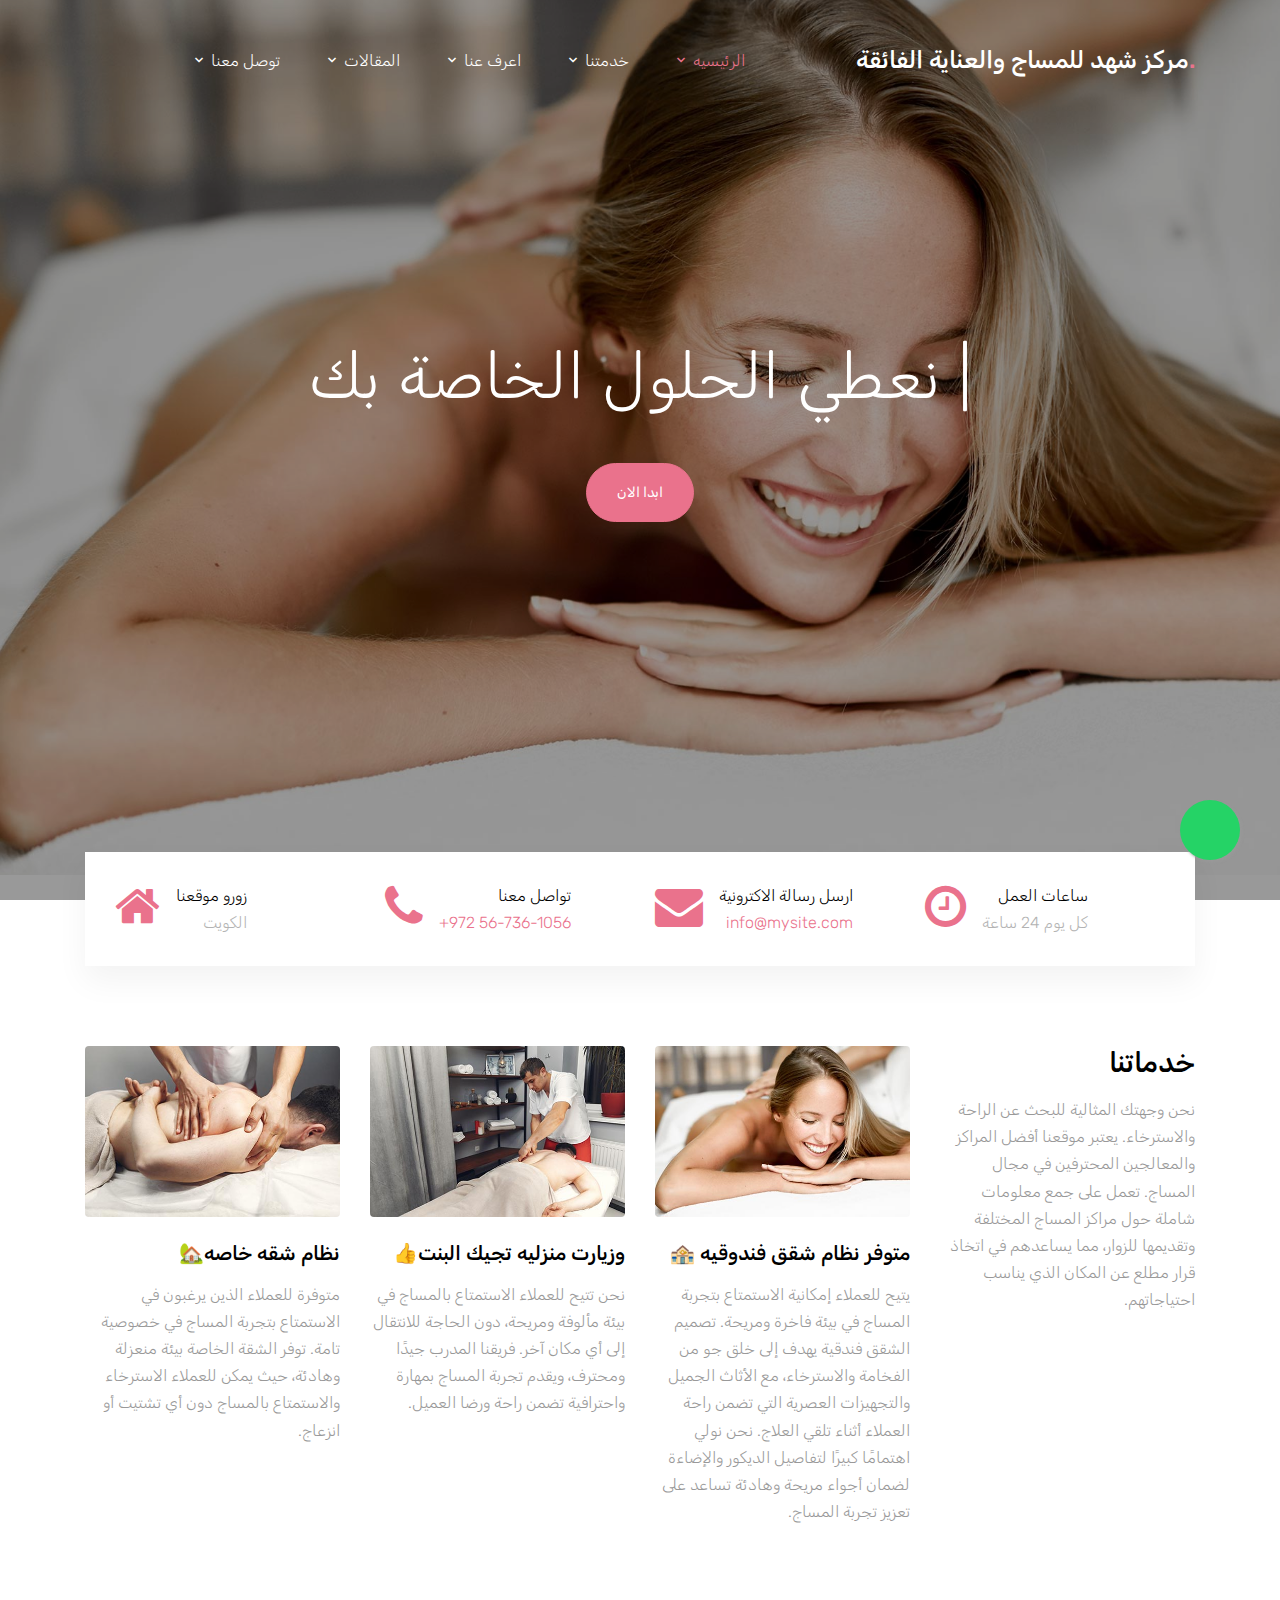
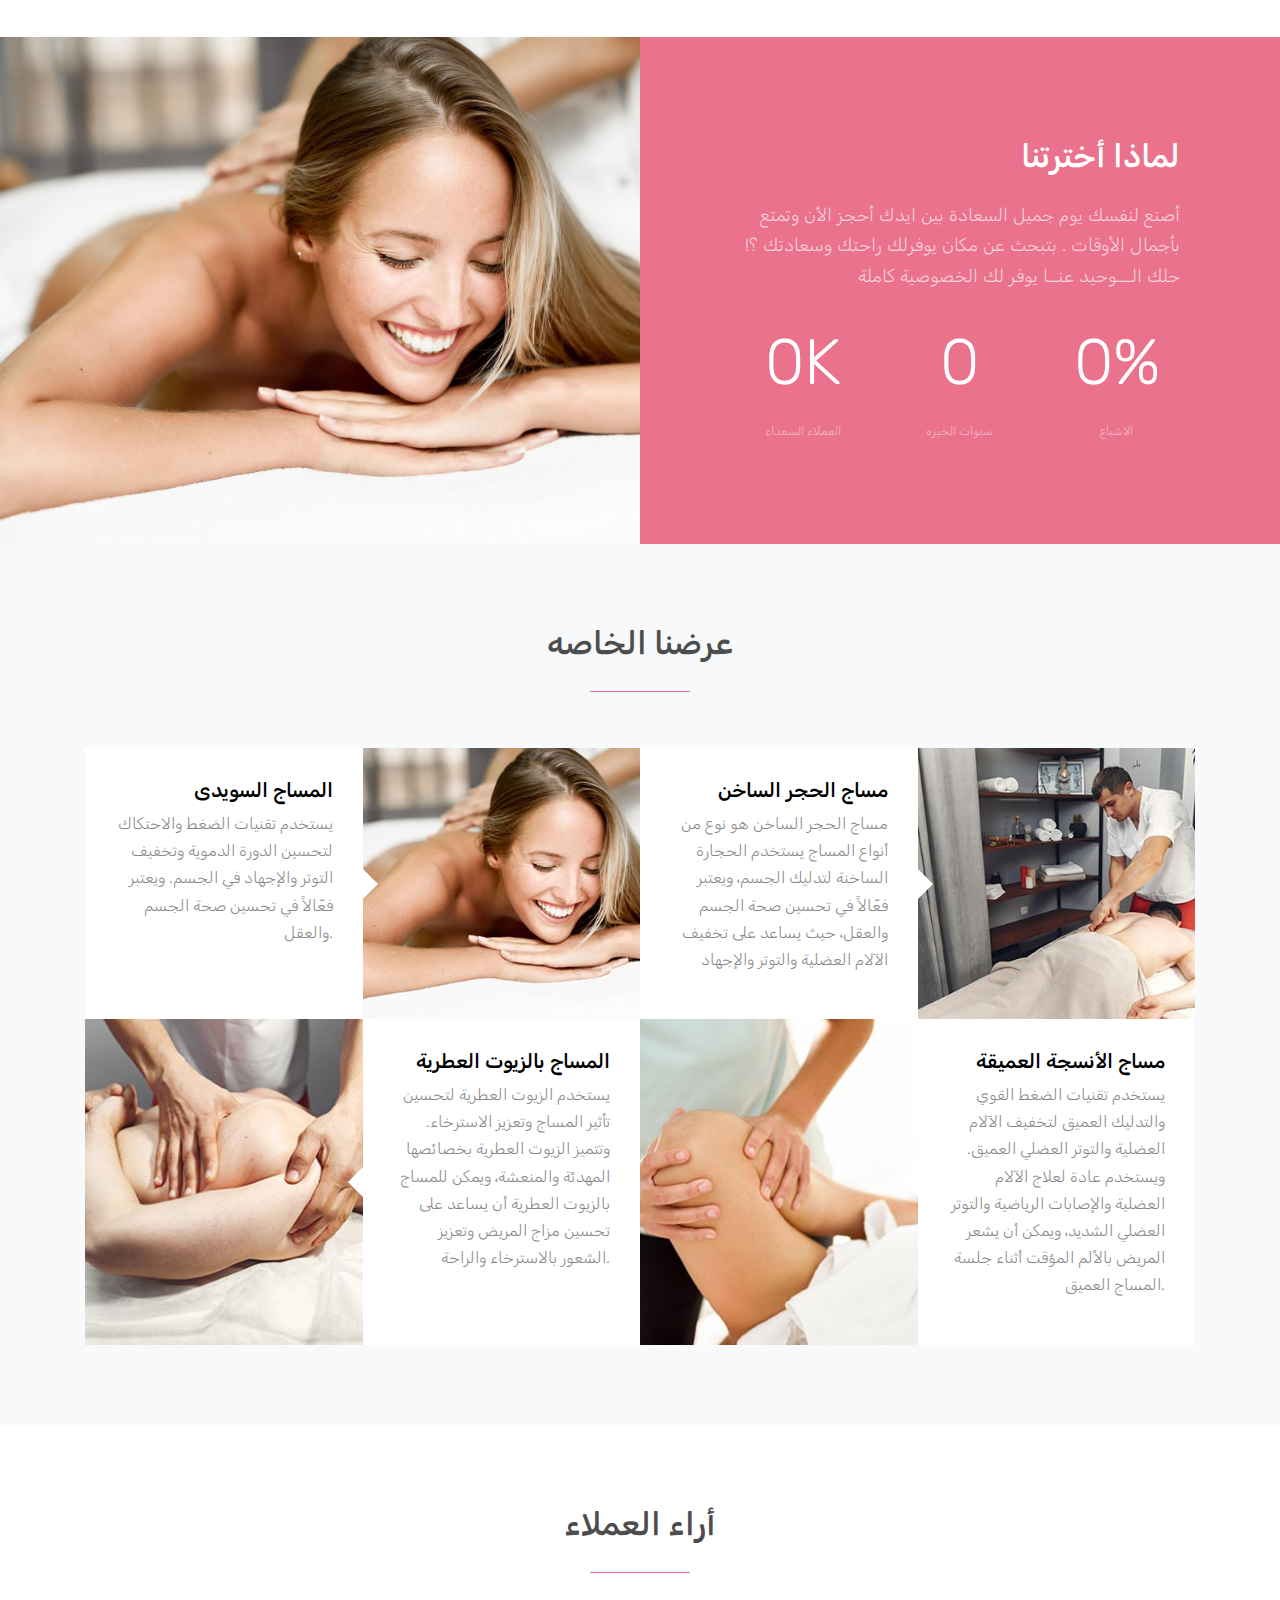
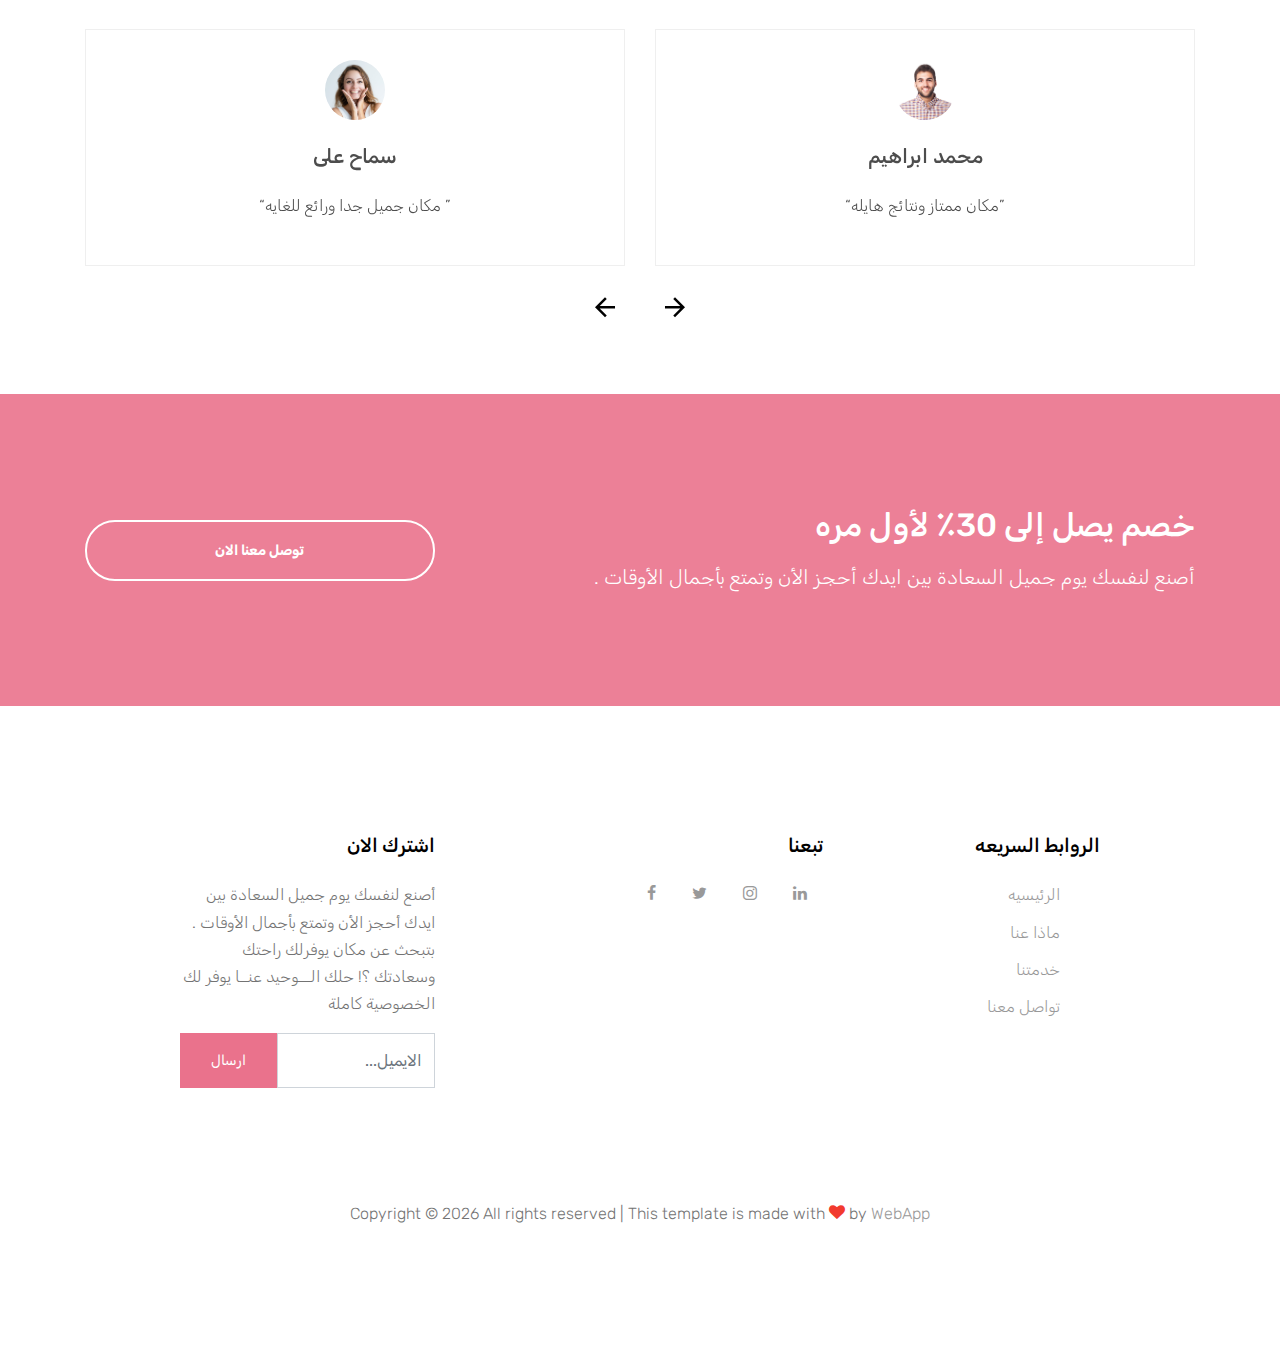
==== commit 33a9a9fb: "Update index.html" ====
--- a/index.html
+++ b/index.html
@@ -144,7 +144,7 @@
                 <div class="text">
                   <strong class="d-block heading">تواصل معنا</strong>
                   <span class="excerpt"
-                    ><a href="#">00972567361056</a></span
+                    ><a href="#">+972 56-736-1056</a></span
                   >
                 </div>
               </div>
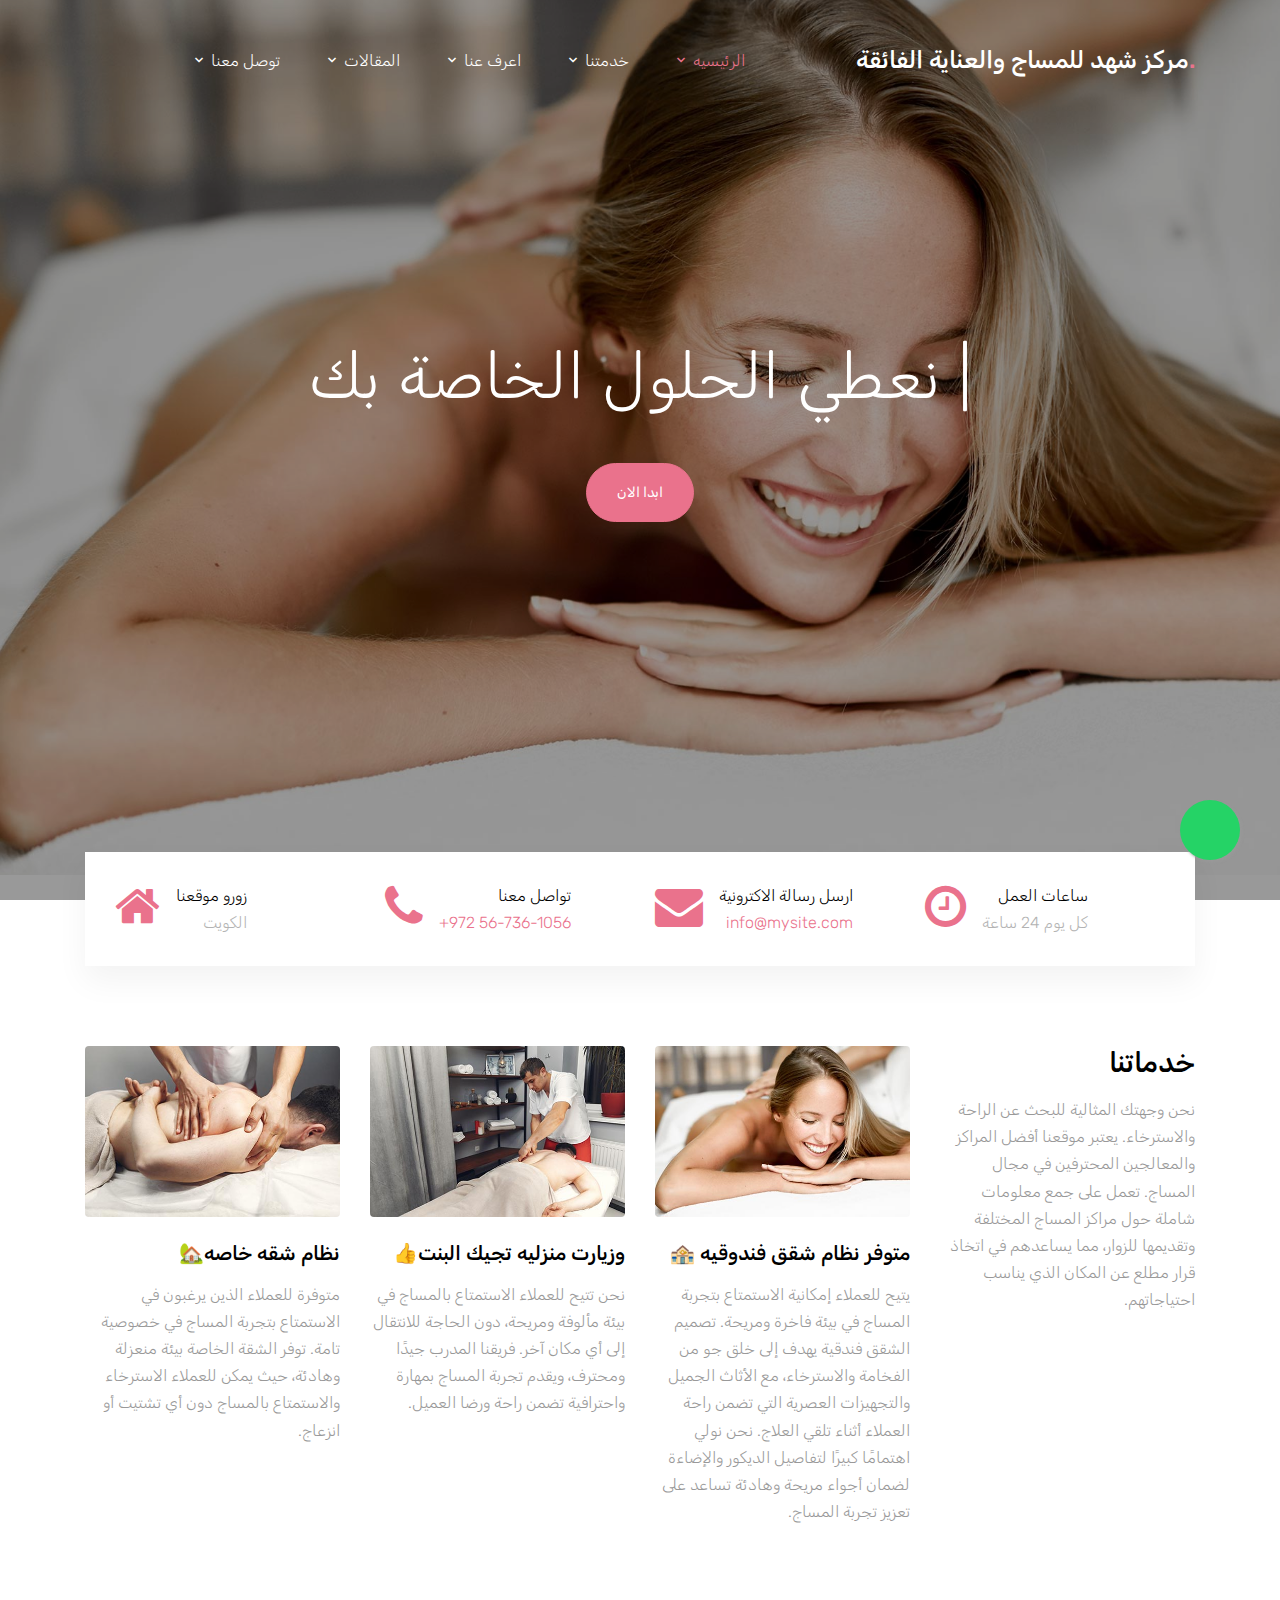
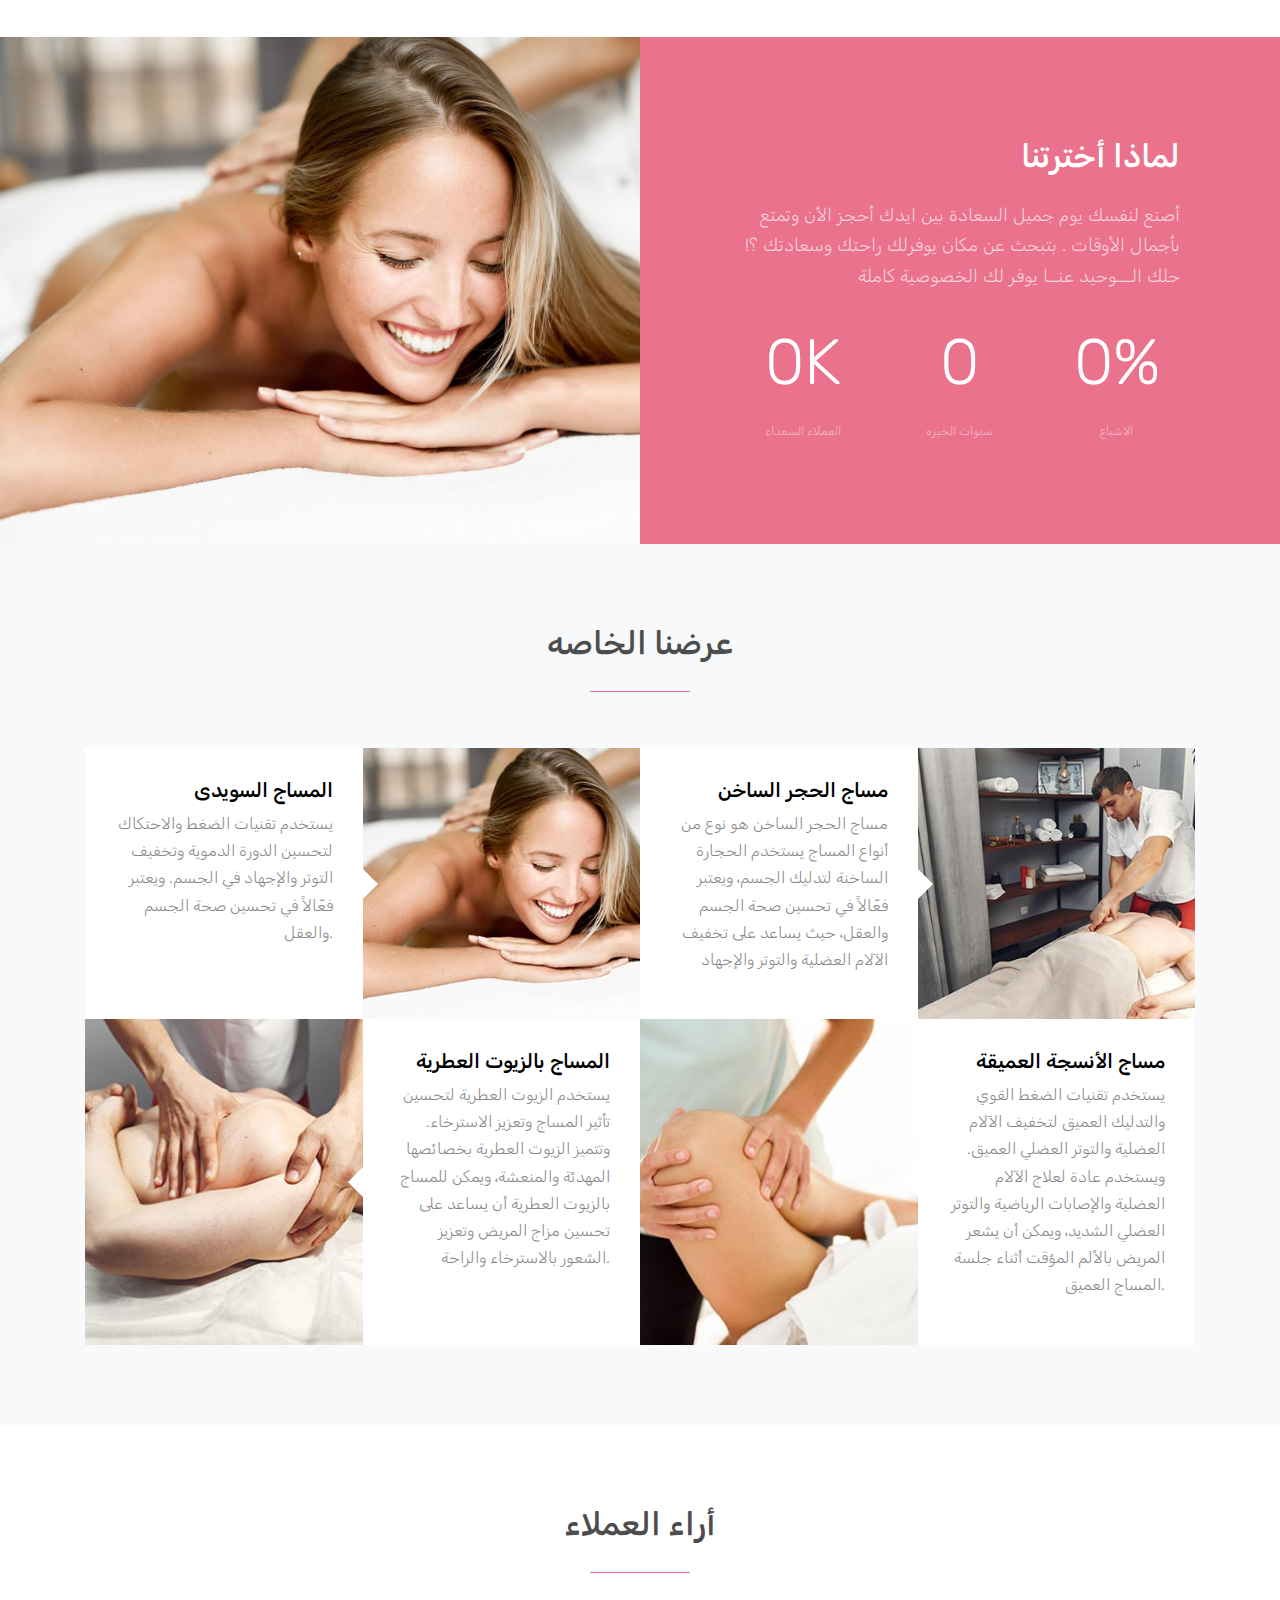
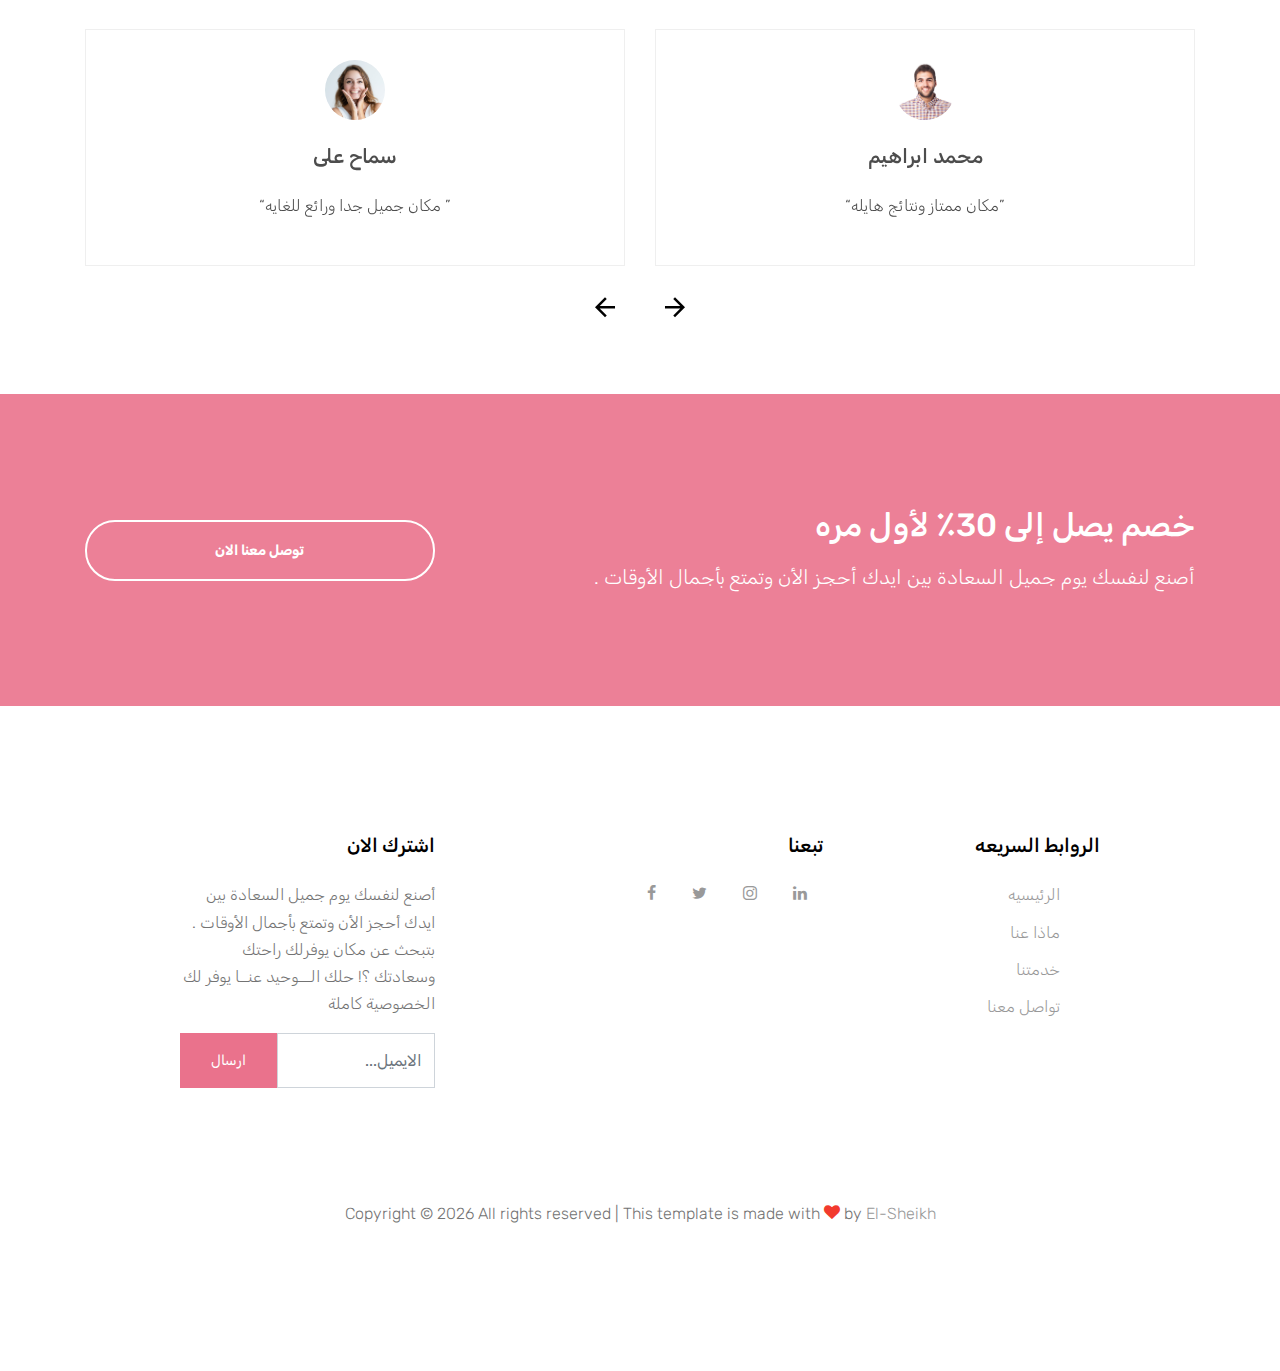
==== commit 5bf60984: "Update index.html" ====
--- a/index.html
+++ b/index.html
@@ -491,14 +491,12 @@
         </div>
       </div>
     </div>
-    <a
-      href="https://api.whatsapp.com/send?phone=00972567361056"
-      class="whatsapp-float"
-      target="_blank"
-    >
-      <i class="fab fa-whatsapp"></i>
-      <div class="whatsapp-popup">تواصل معنا</div>
-    </a>
+  <a href="https://wa.me/972567361056" class="whatsapp-float" target="_blank">
+  <i class="fab fa-whatsapp"></i>
+  <div class="whatsapp-popup">
+    تواصل معنا 
+  </div>
+</a>
 
     <footer class="site-footer">
       <div class="container">
@@ -568,7 +566,7 @@
               </script>
               All rights reserved | This template is made with
               <i class="icon-heart text-danger" aria-hidden="true"></i> by
-              <a href="" target="_blank">WebApp</a>
+                   <a  href="https://wa.me/01024285083" target="_blank">El-Sheikh</a>
               <!-- Link back to Colorlib can't be removed. Template is licensed under CC BY 3.0. -->
             </p>
           </div>
